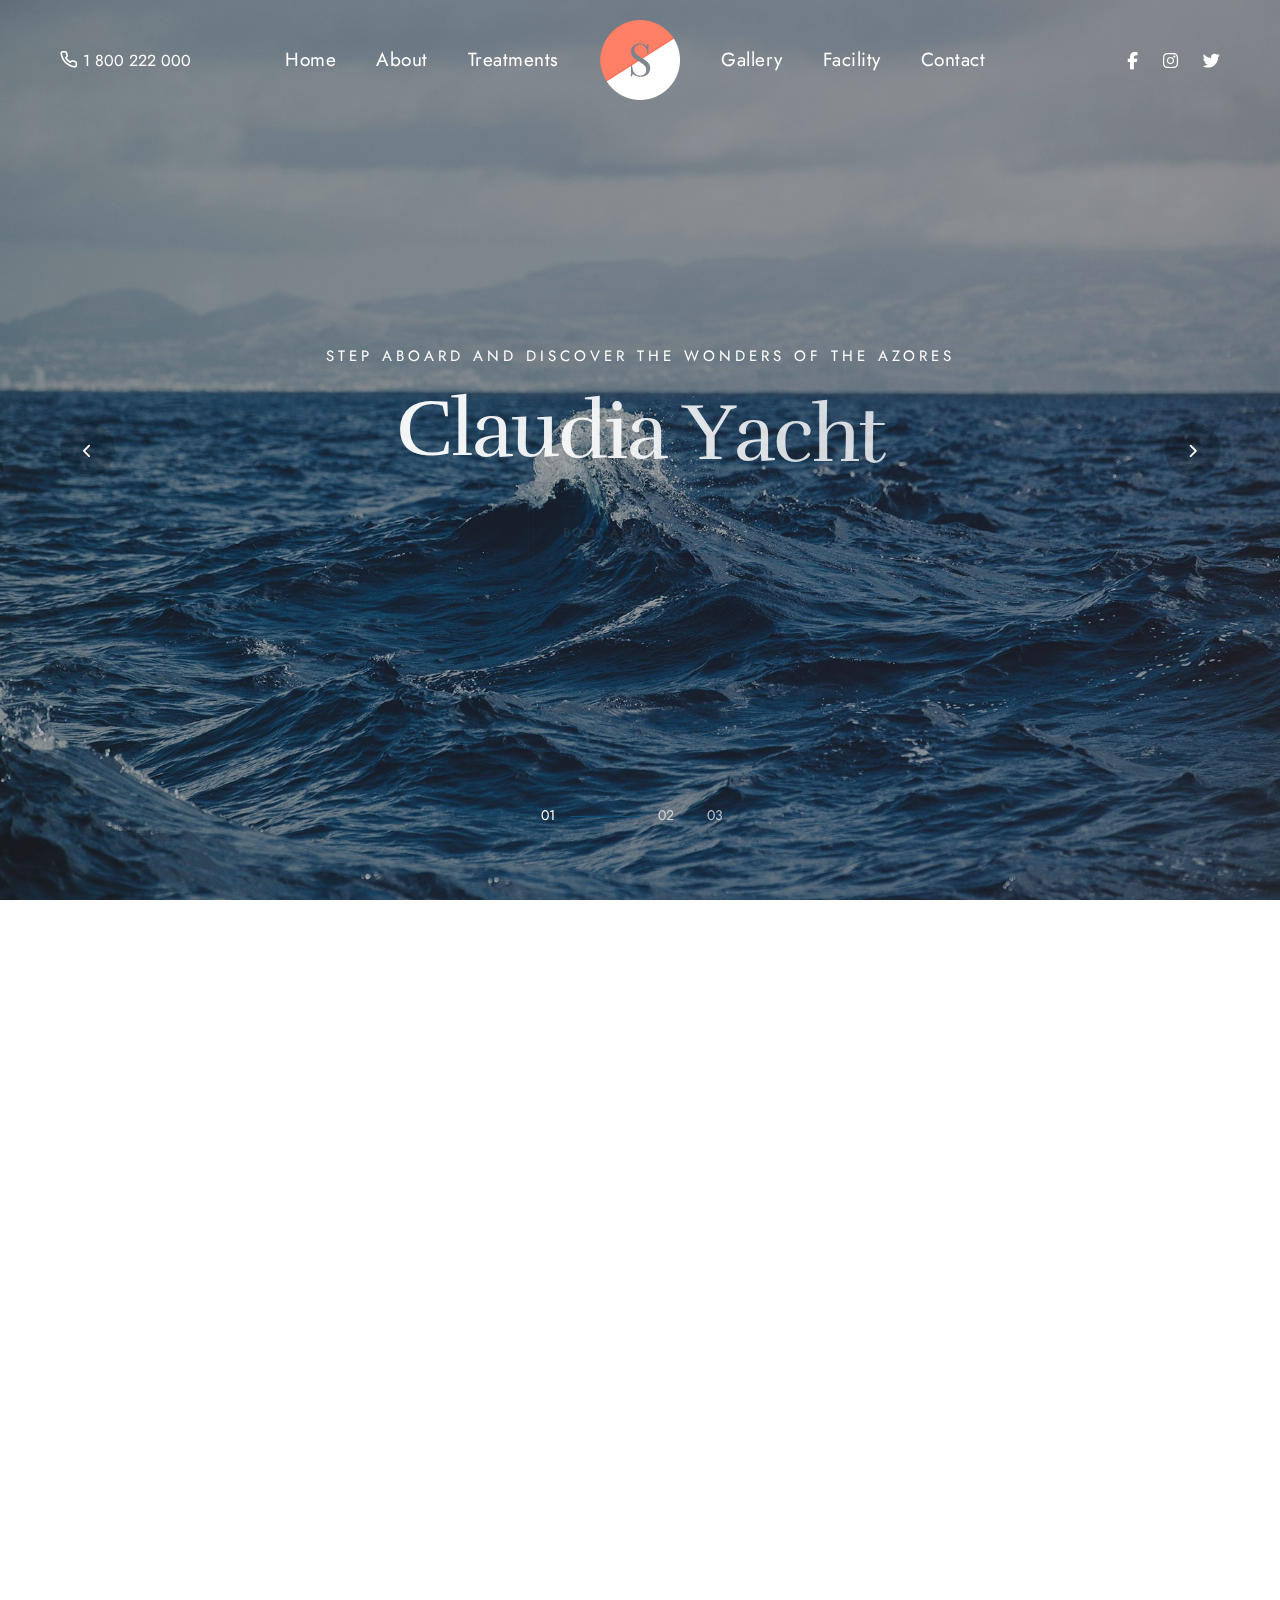
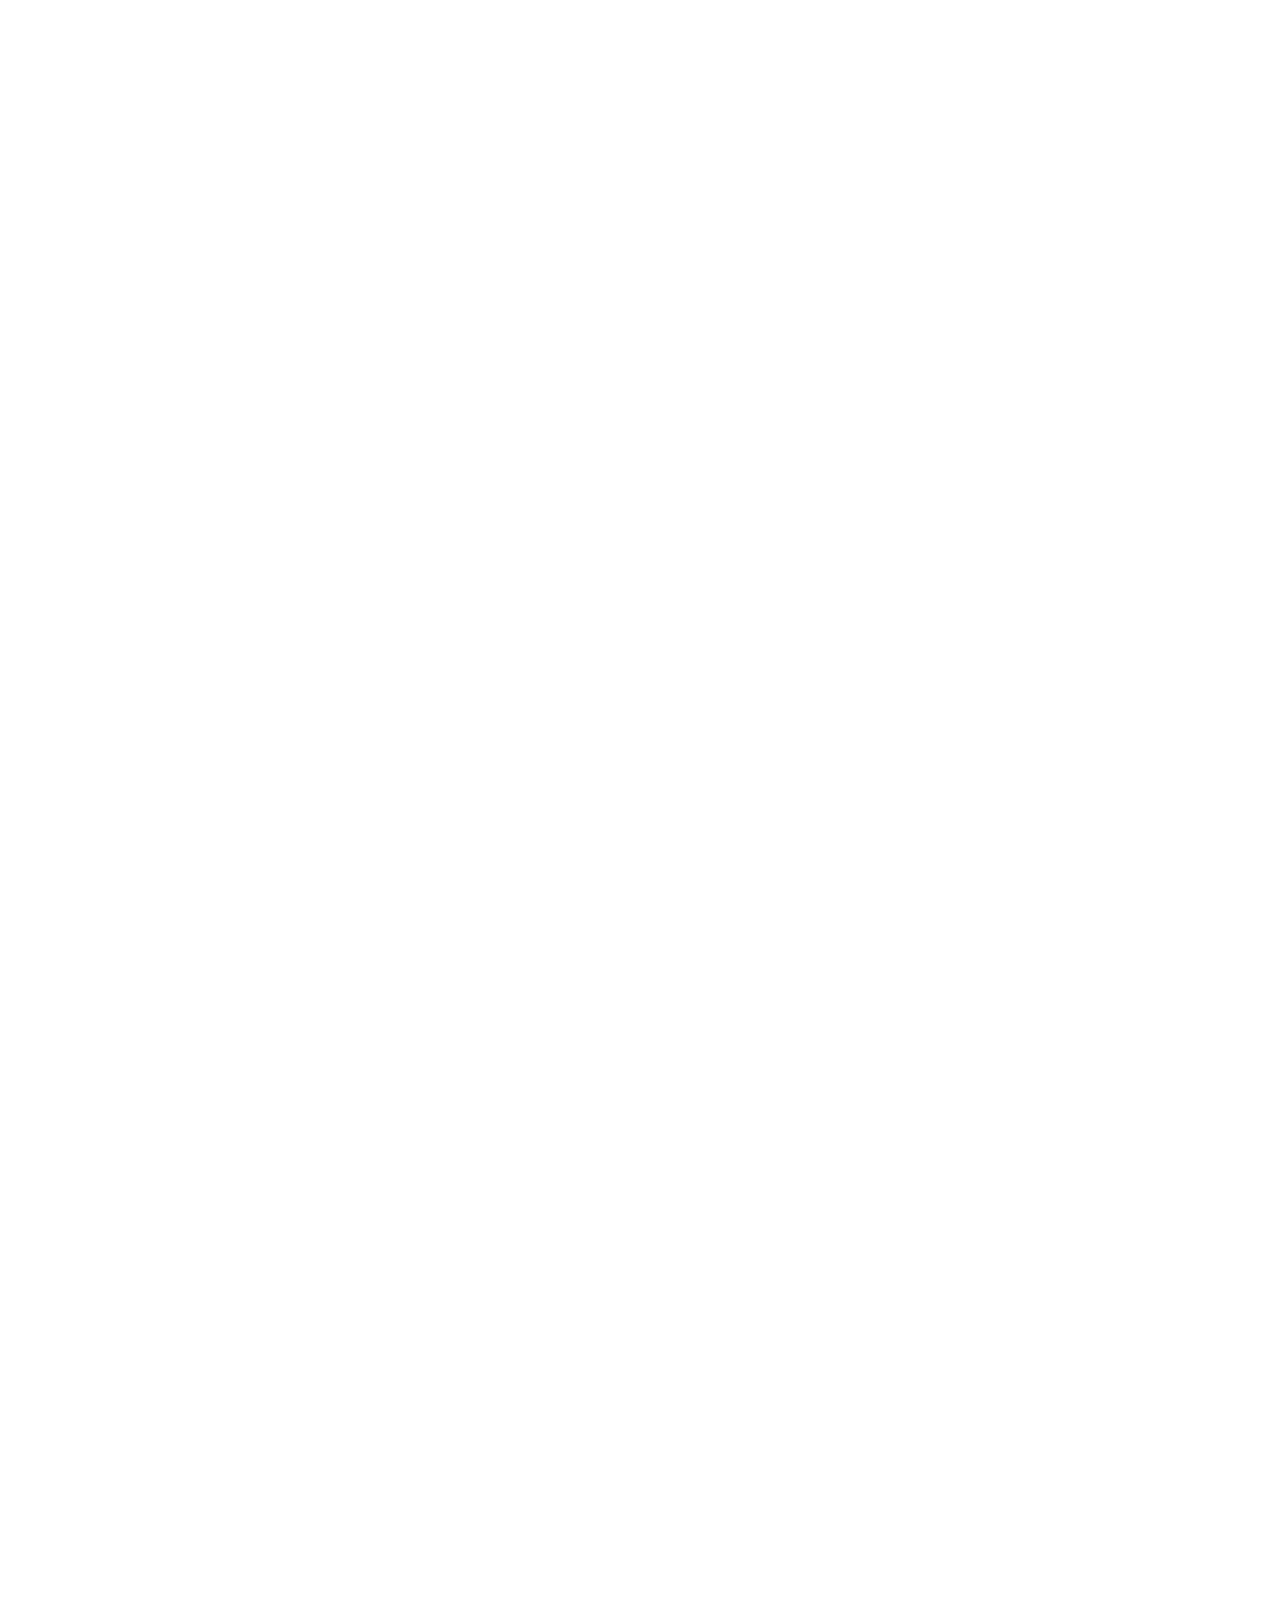
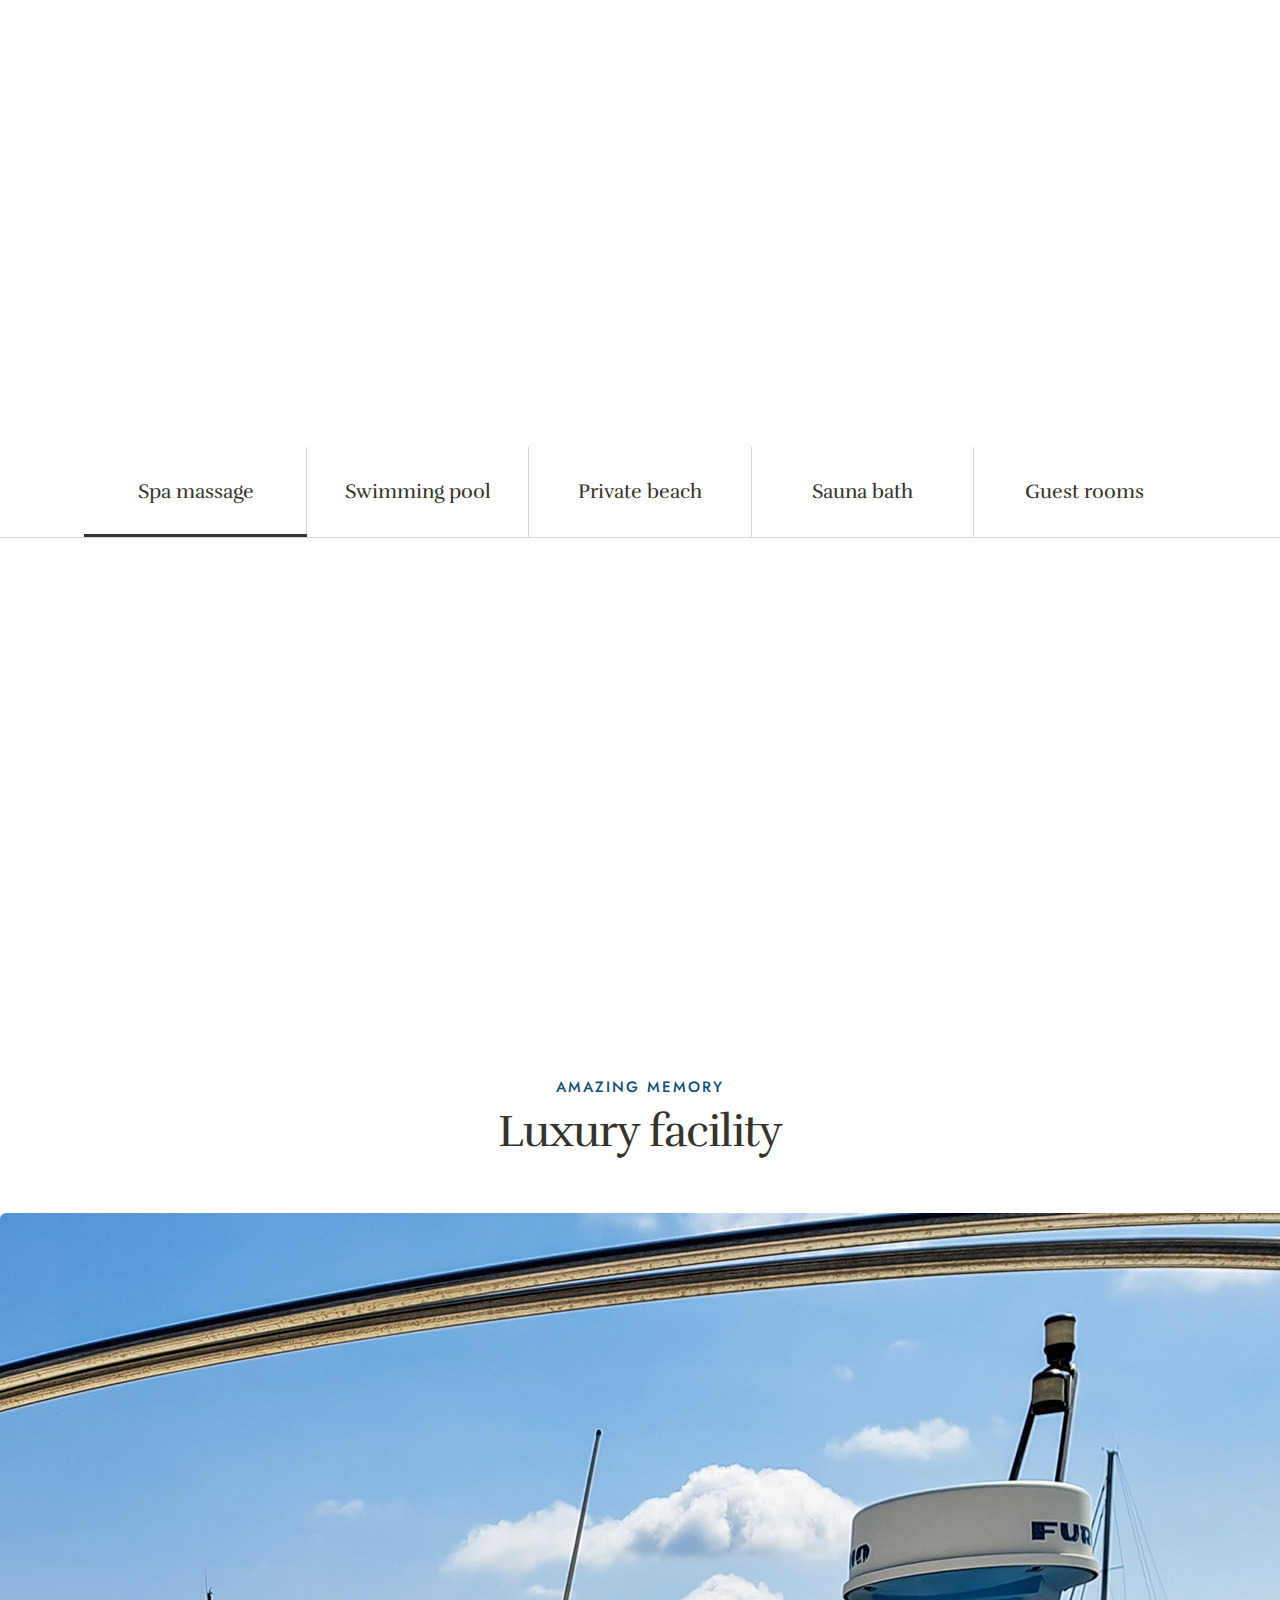
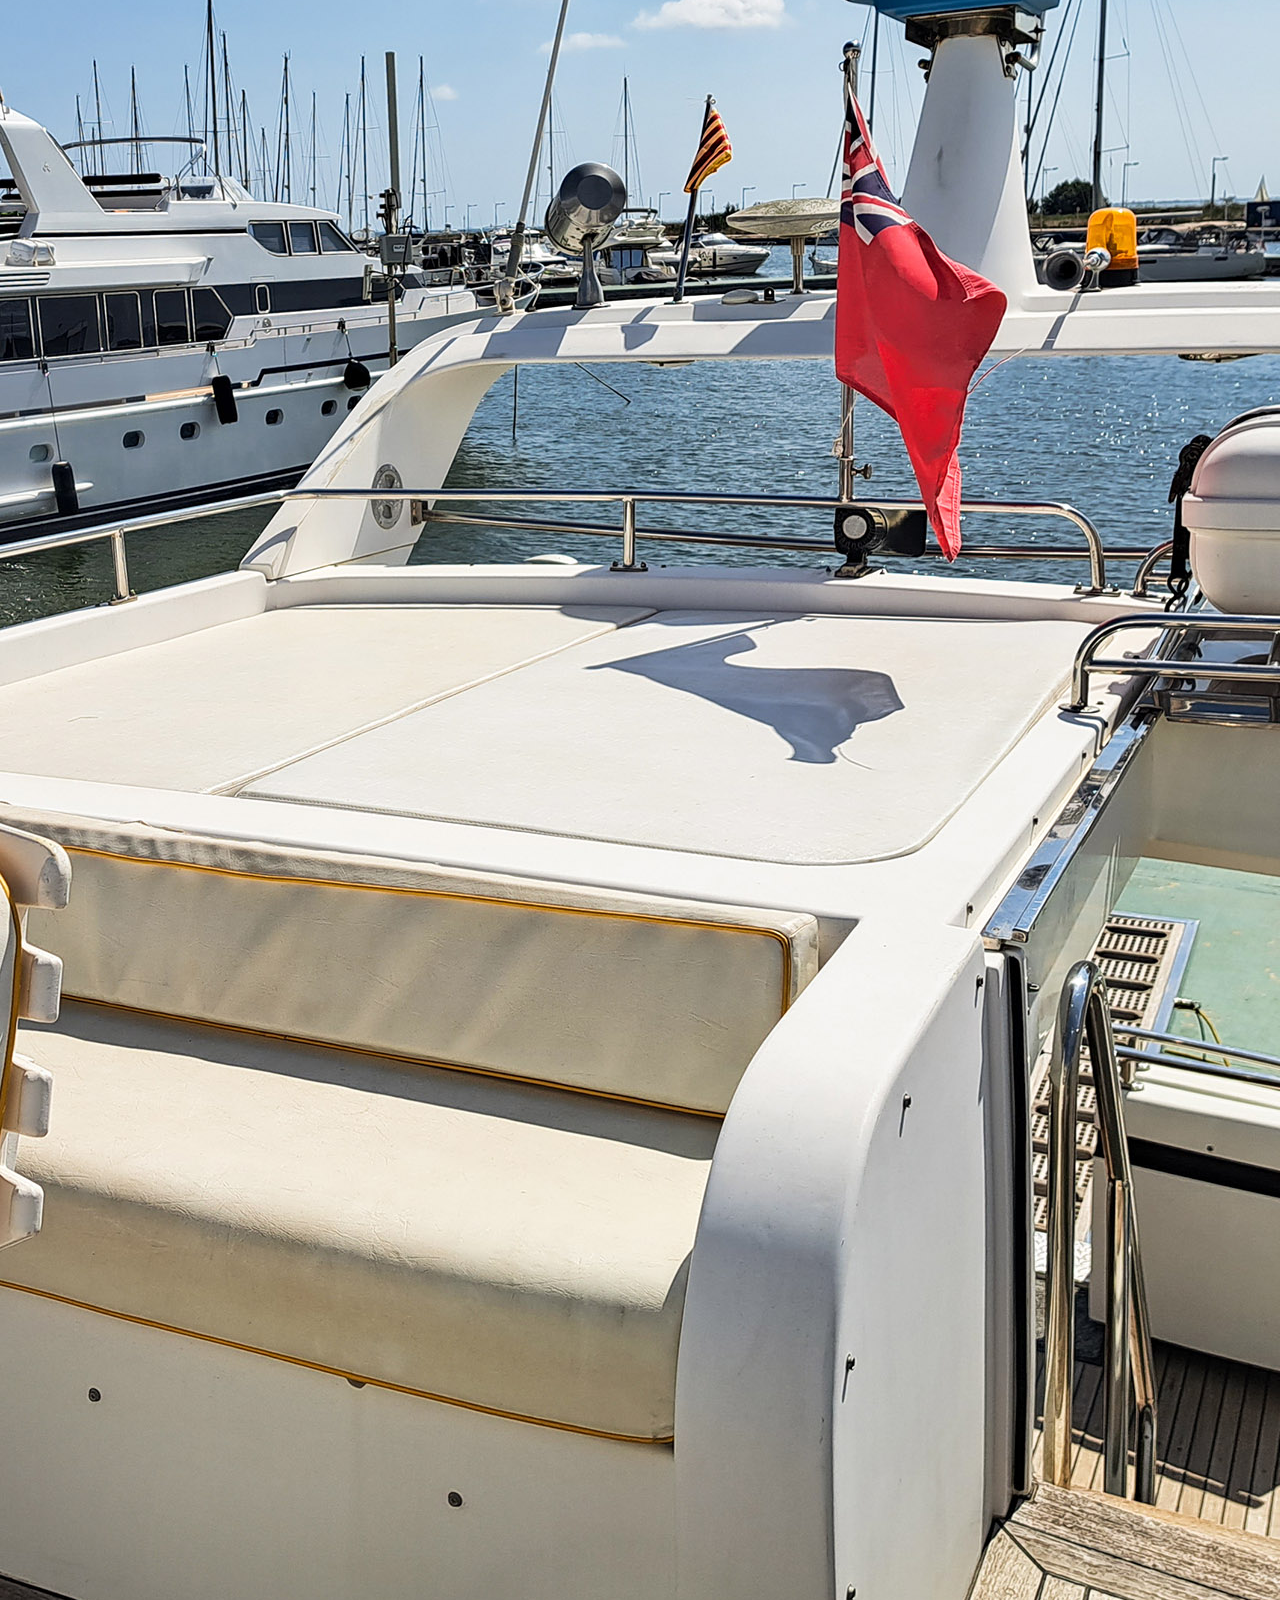
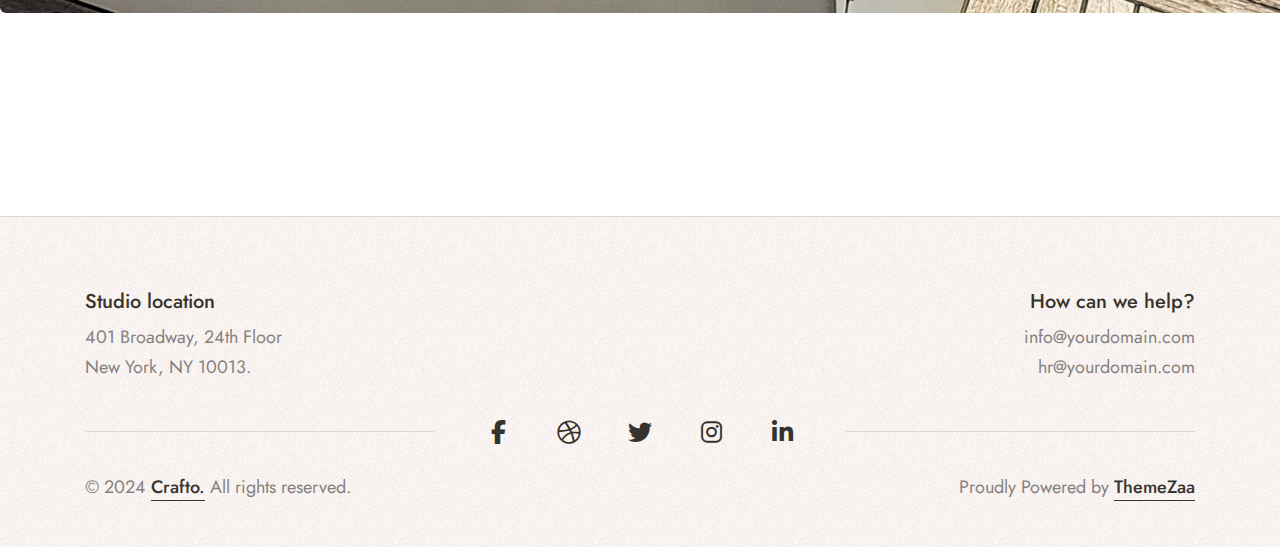
==== index.html @ 138446ae "inital commit" ====
﻿<!doctype html>
<html class="no-js" lang="en">

<head>
    <title>Claudia Yacht</title>
    <meta charset="utf-8">
    <meta http-equiv="X-UA-Compatible" content="IE=edge" />
    <meta name="author" content="ThemeZaa">
    <meta name="viewport" content="width=device-width,initial-scale=1.0" />
    <meta name="description"
        content="Elevate your online presence with Crafto - a modern, versatile, multipurpose Bootstrap 5 responsive HTML5, SCSS template using highly creative 52+ ready demos.">
    <!-- favicon icon -->
    <link rel="shortcut icon" href="assets/images/favicon.png">
    <link rel="apple-touch-icon" href="assets/images/apple-touch-icon-57x57.png">
    <link rel="apple-touch-icon" sizes="72x72" href="assets/images/apple-touch-icon-72x72.png">
    <link rel="apple-touch-icon" sizes="114x114" href="assets/images/apple-touch-icon-114x114.png">
    <!-- google fonts preconnect -->
    <link rel="preconnect" href="https://fonts.googleapis.com" crossorigin>
    <link rel="preconnect" href="https://fonts.gstatic.com" crossorigin>
    <!-- style sheets and font icons  -->
    <link rel="stylesheet" href="css/vendors.min.css" />
    <link rel="stylesheet" href="css/icon.min.css" />
    <link rel="stylesheet" href="css/style.css" />
    <link rel="stylesheet" href="css/responsive.css" />
    <link rel="stylesheet" href="css/spa-salon.css" />
</head>

<body class="overflow-x-hidden" data-mobile-nav-style="classic">
    <!-- start header -->
    <header>
        <!-- start navigation -->
        <nav class="navbar navbar-expand-lg header-transparent bg-transparent center-logo disable-fixed">
            <div class="container-fluid">
                <div class="col-auto col-lg-2 menu-logo">
                    <div class="d-none d-lg-block">
                        <a href="tel:1800222000" class="widget-text text-white-hover fs-16 lg-fs-15"><i
                                class="feather icon-feather-phone icon-small me-5px lg-me-2px"></i>1 800 222 000</a>
                    </div>
                    <a class="navbar-brand" href="demo-spa-salon.html">
                        <img src="assets/images/demo-spa-salon-logo-white.png"
                            data-at2x="assets/images/demo-spa-salon-logo-white@2x.png" alt="" class="default-logo">
                        <img src="assets/images/demo-spa-salon-logo-white.png"
                            data-at2x="assets/images/demo-spa-salon-logo-white@2x.png" alt="" class="alt-logo">
                        <img src="assets/images/demo-spa-salon-logo-black.png"
                            data-at2x="assets/images/demo-spa-salon-logo-black@2x.png" alt="" class="mobile-logo">
                    </a>
                </div>
                <div class="col-auto col-lg-8 menu-order">
                    <button class="navbar-toggler float-end" type="button" data-bs-toggle="collapse"
                        data-bs-target="#navbarNav" aria-controls="navbarNav" aria-label="Toggle navigation">
                        <span class="navbar-toggler-line"></span>
                        <span class="navbar-toggler-line"></span>
                        <span class="navbar-toggler-line"></span>
                        <span class="navbar-toggler-line"></span>
                    </button>
                    <div class="collapse navbar-collapse justify-content-between" id="navbarNav">
                        <ul class="navbar-nav navbar-left justify-content-end">
                            <li class="nav-item"><a href="demo-spa-salon.html" class="nav-link">Home</a></li>
                            <li class="nav-item"><a href="demo-spa-salon-about.html" class="nav-link">About</a></li>
                            <li class="nav-item"><a href="demo-spa-salon-treatments.html"
                                    class="nav-link">Treatments</a></li>
                        </ul>
                        <ul class="navbar-nav navbar-right justify-content-start">
                            <li class="nav-item"><a href="gallery.html" class="nav-link">Gallery</a>
                            </li>
                            <li class="nav-item"><a href="demo-spa-salon-facility.html" class="nav-link">Facility</a>
                            </li>
                            <li class="nav-item"><a href="demo-spa-salon-contact.html" class="nav-link">Contact</a></li>
                        </ul>
                    </div>
                </div>
                <div class="col-auto col-lg-2 text-end">
                    <div class="header-icon">
                        <div class="header-social-icon icon">
                            <a href="http://www.facebook.com" target="_blank"><i
                                    class="fa-brands fa-facebook-f"></i></a>
                            <a href="http://www.instagram.com" target="_blank"><i
                                    class="fa-brands fa-instagram"></i></a>
                            <a href="http://www.twitter.com" target="_blank"><i class="fa-brands fa-twitter"></i></a>
                        </div>
                    </div>
                </div>
            </div>
        </nav>
    </header>
    <!-- end header -->
    <!-- start banner slider -->
    <section class="p-0 bg-dark-gray">
        <div class="swiper full-screen ipad-top-space-margin md-h-600px sm-h-500px swiper-number-pagination-style-01 magic-cursor drag-cursor base-color"
            data-slider-options='{ "slidesPerView": 1, "loop": true, "pagination": { "el": ".swiper-number", "clickable": true }, "navigation": { "nextEl": ".slider-one-slide-next-1", "prevEl": ".slider-one-slide-prev-1" }, "autoplay": { "delay": 5000, "disableOnInteraction": false },  "keyboard": { "enabled": true, "onlyInViewport": true }, "effect": "fade" }'
            data-number-pagination="1"
            data-anime-text='{ "translateY": [50,0], "opacity": [0,1], "easing": "easeOutQuad", "duration": 500, "delay": { "staggervalue": 20 } }'>
            <div class="swiper-wrapper">
                <div class="swiper-slide">
                    <div class="position-absolute left-0px top-0px w-100 h-100 cover-background"
                        style="background-image:url(assets/images/bg-sea.jpg);"
                        data-anime='{ "translateY": [0, 0], "opacity": [1,1], "scale": [1,1.1], "duration": 7000, "delay": 0, "staggervalue": 300, "easing": "easeOutQuad" }'>
                    </div>
                    <div class="opacity-light bg-gradient-nero-grey-brown"></div>
                    <div class="container h-100">
                        <div class="row align-items-center h-100 justify-content-center">
                            <div class="col-xl-8 col-lg-9 position-relative text-white text-center">
                                <span class="fs-15 d-block mb-15px ls-4px text-uppercase"
                                    data-anime='{ "opacity": [0, 1], "easing": "easeOutCubic", "duration": 500, "delay": 200 }'>Step
                                    aboard and discover the wonders of the Azores</span>
                                <div class="alt-font fs-80 sm-fs-60 xs-fs-50 mb-40px w-80 lg-w-100 md-w-90 sm-w-100 mx-auto sm-mb-35px anime-text ls-minus-2px"
                                    data-fancy-text='{ "opacity": [0, 1], "translateY": [50, 0], "string": ["Claudia Yacht"], "duration": 500, "delay": 200, "speed": 10, "easing": "easeOutQuad" }'>
                                </div>
                                <a href="demo-spa-salon-contact.html"
                                    class="btn btn-medium fw-500 btn-double-border btn-border-color-transparent-white"
                                    data-anime='{ "opacity": [0, 1], "easing": "easeOutCubic", "delay": 800, "duration": 800 }'>
                                    <span>
                                        <span class="btn-double-text" data-text="Book appointment">Book
                                            appointment</span>
                                    </span>
                                </a>
                            </div>
                        </div>
                    </div>
                </div>
                <div class="swiper-slide">
                    <div class="position-absolute left-0px top-0px w-100 h-100 cover-background"
                        style="background-image:url('https://placehold.co/1920x1080');"
                        data-anime='{ "translateY": [0, 0], "opacity": [1,1], "scale": [1,1.1], "duration": 7000, "delay": 0, "staggervalue": 300, "easing": "easeOutQuad" }'>
                    </div>
                    <div class="opacity-light bg-gradient-nero-grey-brown"></div>
                    <div class="container h-100">
                        <div class="row align-items-center h-100 justify-content-center">
                            <div class="col-xl-8 col-lg-9 position-relative text-white text-center">
                                <span class="fs-15 d-block mb-15px ls-4px text-uppercase"
                                    data-anime='{ "opacity": [0, 1], "easing": "easeOutCubic", "duration": 500, "delay": 200 }'>Ayurvedic
                                    treatments</span>
                                <div class="alt-font fs-80 sm-fs-60 xs-fs-50 mb-40px w-80 lg-w-100 md-w-90 sm-w-100 mx-auto sm-mb-35px anime-text ls-minus-2px"
                                    data-fancy-text='{ "opacity": [0, 1], "translateY": [50, 0], "string": ["Help for your mind relaxing"], "duration": 500, "delay": 200, "speed": 10, "easing": "easeOutQuad" }'>
                                </div>
                                <a href="demo-spa-salon-contact.html"
                                    class="btn btn-medium fw-500 btn-double-border btn-border-color-transparent-white"
                                    data-anime='{ "opacity": [0, 1], "easing": "easeOutCubic", "delay": 800, "duration": 800 }'>
                                    <span>
                                        <span class="btn-double-text" data-text="Book appointment">Book
                                            appointment</span>
                                    </span>
                                </a>
                            </div>
                        </div>
                    </div>
                </div>
                <div class="swiper-slide">
                    <div class="position-absolute left-0px top-0px w-100 h-100 cover-background"
                        style="background-image:url('https://placehold.co/1920x1080');"
                        data-anime='{ "translateY": [0, 0], "opacity": [1,1], "scale": [1,1.1], "duration": 7000, "delay": 0, "staggervalue": 300, "easing": "easeOutQuad" }'>
                    </div>
                    <div class="opacity-light bg-gradient-nero-grey-brown"></div>
                    <div class="container h-100">
                        <div class="row align-items-center h-100 justify-content-center">
                            <div class="col-xl-8 col-lg-9 position-relative text-white text-center">
                                <span class="fs-15 d-block mb-15px ls-4px text-uppercase"
                                    data-anime='{ "opacity": [0, 1], "easing": "easeOutCubic", "duration": 500, "delay": 200 }'>Therapy
                                    packages</span>
                                <div class="alt-font fs-80 sm-fs-60 xs-fs-50 mb-40px w-80 lg-w-100 md-w-90 sm-w-100 mx-auto sm-mb-35px anime-text ls-minus-2px"
                                    data-fancy-text='{ "opacity": [0, 1], "translateY": [50, 0], "string": ["Therapy for rest and relaxation"], "duration": 500, "delay": 200, "speed": 10, "easing": "easeOutQuad" }'>
                                </div>
                                <a href="demo-spa-salon-contact.html"
                                    class="btn btn-medium fw-500 btn-double-border btn-border-color-transparent-white"
                                    data-anime='{ "opacity": [0, 1], "easing": "easeOutCubic", "delay": 800, "duration": 800 }'>
                                    <span>
                                        <span class="btn-double-text" data-text="Book appointment">Book
                                            appointment</span>
                                    </span>
                                </a>
                            </div>
                        </div>
                    </div>
                </div>
            </div>
            <!-- start slider pagination -->
            <div
                class="swiper-pagination container right-0px text-center swiper-pagination-clickable swiper-number fs-14 xs-w-100">
            </div>
            <!-- end slider pagination -->
            <!-- start slider navigation -->
            <div
                class="slider-one-slide-prev-1 icon-very-small text-white swiper-button-prev slider-navigation-style-06 bg-black-transparent-light h-55px w-55px d-none d-sm-flex border-radius-100">
                <i class="fa-solid fa-chevron-left"></i>
            </div>
            <div
                class="slider-one-slide-next-1 icon-very-small text-white swiper-button-next slider-navigation-style-06 bg-black-transparent-light h-55px w-55px d-none d-sm-flex border-radius-100">
                <i class="fa-solid fa-chevron-right"></i>
            </div>
            <!-- end slider navigation -->
        </div>
    </section>
    <!-- end banner slider -->

    <!-- Gallery -->

    <!-- start section -->
    <section class="ps-2 pe-2">
        <div class="container-fluid">
            <div class="row">
                <div class="col sm-p-0">
                    <div class="justified-gallery image-gallery-style-06"
                        data-justified-options='{ "rowHeight": 500, "maxRowHeight": false, "captions": false, "margins": 15, "waitThumbnailsLoad": true }'
                        data-anime='{ "el": "childs", "translateY": [0, 0],"opacity": [0,1], "duration": 500, "delay": 200, "staggervalue": 300, "easing": "easeOutQuad" }'>

                        <!-- start gallery item -->
                        <div class="gallery-box transition-inner-all">
                            <a href="assets/images/CLAUDIA-600x800-3.jpg" data-group="lightbox-group-gallery-item-6"
                                title="Claudia's Master Bedroom">
                                <div class="position-relative bg-dark-gray">
                                    <img src="assets/images/CLAUDIA-600x800-3.jpg" alt="" />
                                    <div
                                        class="d-flex align-items-center flex-column justify-content-end h-100 w-100 gallery-hover p-45px">
                                        <i
                                            class="icon feather icon-feather-search icon-very-medium text-white absolute-middle-center"></i>
                                        <span class="gallery-title text-white fs-18">Master Bedroom</span>
                                    </div>
                                </div>
                            </a>
                        </div>
                        <!-- end gallery item -->

                        <!-- start gallery item -->
                        <div class="gallery-box transition-inner-all">
                            <a href="assets/images/CLAUDIA-27.jpg" data-group="lightbox-group-gallery-item-6"
                                title="Claudia's Deck">
                                <div class="position-relative bg-dark-gray">
                                    <img src="assets/images/CLAUDIA-27.jpg" alt="" />
                                    <div
                                        class="d-flex align-items-center flex-column justify-content-end h-100 w-100 gallery-hover p-45px">
                                        <i
                                            class="icon feather icon-feather-search icon-very-medium text-white absolute-middle-center"></i>
                                        <span class="gallery-title text-white fs-18">Deck</span>
                                    </div>
                                </div>
                            </a>
                        </div>
                        <!-- end gallery item -->
                        <!-- start gallery item -->
                        <div class="gallery-box transition-inner-all">
                            <a href="assets/images/CLAUDIA-600x800-2.jpg" data-group="lightbox-group-gallery-item-6"
                                title="Claudia's Upperlevel">
                                <div class="position-relative bg-dark-gray">
                                    <img src="assets/images/CLAUDIA-600x800-2.jpg" alt="" />
                                    <div
                                        class="d-flex align-items-center flex-column justify-content-end h-100 w-100 gallery-hover p-45px">
                                        <i
                                            class="icon feather icon-feather-search icon-very-medium text-white absolute-middle-center"></i>
                                        <span class="gallery-title text-white fs-18">Upperlevel</span>
                                    </div>
                                </div>
                            </a>
                        </div>
                        <!-- end gallery item -->
                        <!-- start gallery item -->
                        <div class="gallery-box transition-inner-all">
                            <a href="assets/images/CLAUDIA-1000x800-2.jpg" data-group="lightbox-group-gallery-item-6"
                                title="Claudia's Lounge">
                                <div class="position-relative bg-dark-gray">
                                    <img src="assets/images/CLAUDIA-1000x800-2.jpg" alt="" />
                                    <div
                                        class="d-flex align-items-center flex-column justify-content-end h-100 w-100 gallery-hover p-45px">
                                        <i
                                            class="icon feather icon-feather-search icon-very-medium text-white absolute-middle-center"></i>
                                        <span class="gallery-title text-white fs-18">Lounge</span>
                                    </div>
                                </div>
                            </a>
                        </div>
                        <!-- end gallery item -->

                        <!-- start gallery item -->
                        <div class="gallery-box transition-inner-all">
                            <a href="assets/images/CLAUDIA-1000x800-1.jpg" data-group="lightbox-group-gallery-item-6"
                                title="Claudia's Cabin">
                                <div class="position-relative bg-dark-gray">
                                    <img src="assets/images/CLAUDIA-1000x800-1.jpg" alt="" />
                                    <div
                                        class="d-flex align-items-center flex-column justify-content-end h-100 w-100 gallery-hover p-45px">
                                        <i
                                            class="icon feather icon-feather-search icon-very-medium text-white absolute-middle-center"></i>
                                        <span class="gallery-title text-white fs-18">Cabin</span>
                                    </div>
                                </div>
                            </a>
                        </div>
                        <!-- end gallery item -->



                        <!-- start gallery item -->
                        <div class="gallery-box transition-inner-all">
                            <a href="assets/images/CLAUDIA-535x800.jpg" data-group="lightbox-group-gallery-item-6"
                                title="Claudia's Double Room">
                                <div class="position-relative bg-dark-gray">
                                    <img src="assets/images/CLAUDIA-535x800.jpg" alt="" />
                                    <div
                                        class="d-flex align-items-center flex-column justify-content-end h-100 w-100 gallery-hover p-45px">
                                        <i
                                            class="icon feather icon-feather-search icon-very-medium text-white absolute-middle-center"></i>
                                        <span class="gallery-title text-white fs-18">Double Room</span>
                                    </div>
                                </div>
                            </a>
                        </div>
                        <!-- end gallery item -->

                        <!-- start gallery item -->
                        <div class="gallery-box transition-inner-all">
                            <a href="assets/images/CLAUDIA-600x800.jpg" data-group="lightbox-group-gallery-item-6"
                                title="Claudia's Twin Room">
                                <div class="position-relative bg-dark-gray">
                                    <img src="assets/images/CLAUDIA-600x800.jpg" alt="" />
                                    <div
                                        class="d-flex align-items-center flex-column justify-content-end h-100 w-100 gallery-hover p-45px">
                                        <i
                                            class="icon feather icon-feather-search icon-very-medium text-white absolute-middle-center"></i>
                                        <span class="gallery-title text-white fs-18">Twin Room</span>
                                    </div>
                                </div>
                            </a>
                        </div>
                        <!-- end gallery item -->

                        <!-- start gallery item -->
                        <div class="gallery-box transition-inner-all">
                            <a href="assets/images/CLAUDIA-1000x800-4.jpg" data-group="lightbox-group-gallery-item-6"
                                title="Claudia's Deck">
                                <div class="position-relative bg-dark-gray">
                                    <img src="assets/images/CLAUDIA-1000x800-4.jpg" alt="" />
                                    <div
                                        class="d-flex align-items-center flex-column justify-content-end h-100 w-100 gallery-hover p-45px">
                                        <i
                                            class="icon feather icon-feather-search icon-very-medium text-white absolute-middle-center"></i>
                                        <span class="gallery-title text-white fs-18">Deck</span>
                                    </div>
                                </div>
                            </a>
                        </div>
                        <!-- end gallery item -->


                    </div>
                </div>
            </div>
        </div>
    </section>
    <!-- end section -->

    <!-- End of Gallery -->

    <!-- start section -->
    <section class="background-repeat position-relative overflow-hidden pt-0 z-index-0"
        style="background-image:url('images/demo-spa-salon-home-bg-01.jpg');">
        <div class="position-absolute right-minus-100px bottom-0px d-none d-lg-inline-block z-index-minus-1"
            data-bottom-top="transform: translateY(-50px)" data-top-bottom="transform: translateY(50px)">
            <img src="https://placehold.co/280x280" alt="">
        </div>
        <div class="border-bottom border-color-light-gray mb-6">
            <div class="container tab-style-08">
                <ul
                    class="nav nav-tabs border-0 justify-content-center alt-font fs-20 md-fs-16 sm-fs-20 text-center active-tab-border-bottom">
                    <li class="nav-item"><a data-bs-toggle="tab" href="#tab_eight1" class="nav-link active">Spa
                            massage<span class="tab-border bg-dark-gray"></span></a></li>
                    <li class="nav-item"><a class="nav-link" data-bs-toggle="tab" href="#tab_eight2">Swimming pool<span
                                class="tab-border bg-dark-gray"></span></a></li>
                    <li class="nav-item"><a class="nav-link" data-bs-toggle="tab" href="#tab_eight3">Private beach<span
                                class="tab-border bg-dark-gray"></span></a></li>
                    <li class="nav-item"><a class="nav-link" data-bs-toggle="tab" href="#tab_eight4">Sauna bath<span
                                class="tab-border bg-dark-gray"></span></a></li>
                    <li class="nav-item"><a class="nav-link" data-bs-toggle="tab" href="#tab_eight5">Guest rooms<span
                                class="tab-border bg-dark-gray"></span></a></li>
                </ul>
            </div>
        </div>
        <div class="container">
            <div class="row">
                <div class="col-12 tab-style-08">
                    <div class="tab-content">
                        <!-- start tab content -->
                        <div class="tab-pane fade in active show" id="tab_eight1">
                            <div class="row align-items-center justify-content-center g-0">
                                <div class="col-lg-6 col-md-11 position-relative md-mb-30px"
                                    data-anime='{ "el": "childs", "translateY": [30, 0], "opacity": [0,1], "duration": 600, "delay": 0, "staggervalue": 200, "easing": "easeOutQuad" }'>
                                    <figure class="mb-0">
                                        <img src="https://placehold.co/580x475" alt="" class="w-95 border-radius-6px">
                                        <figcaption
                                            class="position-absolute bottom-90px right-minus-50px xs-bottom-10px xs-right-minus-20px xs-w-140px">
                                            <img src="images/demo-spa-salon-facility-bg.png" class="animation-float"
                                                alt="">
                                        </figcaption>
                                    </figure>
                                </div>
                                <div class="col-lg-5 col-md-11 offset-lg-1"
                                    data-anime='{ "el": "childs", "translateY": [30, 0], "opacity": [0,1], "duration": 600, "delay": 0, "staggervalue": 200, "easing": "easeOutQuad" }'>
                                    <span
                                        class="fs-15 mb-15px text-base-color fw-500 d-block text-uppercase ls-2px">Claudia
                                        Exclusive
                                        Yacht Azores</span>
                                    <h3 class="alt-font ls-minus-1px text-dark-gray">More Than a Yacht:
                                        A Story to Remember</h3>
                                    <p class="mb-35px w-95 sm-w-100">A design-led approach guides the team, implementing
                                        practices, products and services that are thoughtful and environmentally sound.
                                        family of professionals that creates intelligent designs that help the face of
                                        hospitality.</p>
                                    <a href="demo-spa-salon-about.html"
                                        class="btn btn-small btn-double-border btn-border-base-color">
                                        <span>
                                            <span class="btn-double-text" data-text="Explore more">Explore more</span>
                                            <span><i class="fa-solid fa-arrow-right"></i></span>
                                        </span>
                                    </a>
                                </div>
                            </div>
                        </div>
                        <!-- end tab content -->
                        <!-- start tab content -->
                        <div class="tab-pane fade in" id="tab_eight2">
                            <div class="row align-items-center justify-content-center g-0">
                                <div class="col-lg-6 col-md-11 position-relative md-mb-30px">
                                    <figure class="mb-0">
                                        <img src="https://placehold.co/580x475" alt="" class="w-95 border-radius-6px">
                                        <figcaption
                                            class="position-absolute bottom-90px right-minus-50px xs-bottom-10px xs-right-minus-20px xs-w-140px">
                                            <img src="images/demo-spa-salon-facility-bg.png" class="animation-float"
                                                alt="">
                                        </figcaption>
                                    </figure>
                                </div>
                                <div class="col-lg-5 col-md-11 offset-lg-1">
                                    <span
                                        class="fs-15 mb-15px text-base-color fw-500 d-block text-uppercase ls-2px">Swimming
                                        pool</span>
                                    <h3 class="alt-font ls-minus-1px text-dark-gray mb-25px">The best place with a good
                                        swimming pool.</h3>
                                    <p class="mb-40px w-95 sm-w-100 md-mb-30px">A design-led approach guides the team,
                                        implementing practices, products and services that are thoughtful and
                                        environmentally sound. family of professionals that creates intelligent designs
                                        that
                                        help the face of hospitality.</p>
                                    <a href="demo-spa-salon-about.html"
                                        class="btn btn-small btn-double-border btn-border-base-color">
                                        <span>
                                            <span class="btn-double-text" data-text="Explore more">Explore more</span>
                                            <span><i class="fa-solid fa-arrow-right"></i></span>
                                        </span>
                                    </a>
                                </div>
                            </div>
                        </div>
                        <!-- end tab content -->
                        <!-- start tab content -->
                        <div class="tab-pane fade in" id="tab_eight3">
                            <div class="row align-items-center justify-content-center g-0">
                                <div class="col-lg-6 col-md-11 position-relative md-mb-30px">
                                    <figure class="mb-0">
                                        <img src="https://placehold.co/580x475" alt="" class="w-95 border-radius-6px">
                                        <figcaption
                                            class="position-absolute bottom-90px right-minus-50px xs-bottom-10px xs-right-minus-20px xs-w-140px">
                                            <img src="images/demo-spa-salon-facility-bg.png" class="animation-float"
                                                alt="">
                                        </figcaption>
                                    </figure>
                                </div>
                                <div class="col-lg-5 col-md-11 offset-lg-1">
                                    <span
                                        class="fs-15 mb-15px text-base-color fw-500 d-block text-uppercase ls-2px">Private
                                        beach</span>
                                    <h3 class="alt-font ls-minus-1px text-dark-gray mb-25px">The best luxury beach for
                                        spa
                                        massage.</h3>
                                    <p class="mb-40px w-95 sm-w-100 md-mb-30px">A design-led approach guides the team,
                                        implementing practices, products and services that are thoughtful and
                                        environmentally sound. family of professionals that creates intelligent designs
                                        that
                                        help the face of hospitality.</p>
                                    <a href="demo-spa-salon-about.html"
                                        class="btn btn-small btn-double-border btn-border-base-color">
                                        <span>
                                            <span class="btn-double-text" data-text="Explore more">Explore more</span>
                                            <span><i class="fa-solid fa-arrow-right"></i></span>
                                        </span>
                                    </a>
                                </div>
                            </div>
                        </div>
                        <!-- end tab content -->
                        <!-- start tab content -->
                        <div class="tab-pane fade in" id="tab_eight4">
                            <div class="row align-items-center justify-content-center g-0">
                                <div class="col-lg-6 col-md-11 position-relative md-mb-30px">
                                    <figure class="mb-0">
                                        <img src="https://placehold.co/580x475" alt="" class="w-95 border-radius-6px">
                                        <figcaption
                                            class="position-absolute bottom-90px right-minus-50px xs-bottom-10px xs-right-minus-20px xs-w-140px">
                                            <img src="images/demo-spa-salon-facility-bg.png" class="animation-float"
                                                alt="">
                                        </figcaption>
                                    </figure>
                                </div>
                                <div class="col-lg-5 col-md-11 offset-lg-1">
                                    <span
                                        class="fs-15 mb-15px text-base-color fw-500 d-block text-uppercase ls-2px">Sauna
                                        bath</span>
                                    <h3 class="alt-font ls-minus-1px text-dark-gray mb-25px">Saunas improve your health
                                        and
                                        wellness.</h3>
                                    <p class="mb-40px w-95 sm-w-100 md-mb-30px">A design-led approach guides the team,
                                        implementing practices, products and services that are thoughtful and
                                        environmentally sound. family of professionals that creates intelligent designs
                                        that
                                        help the face of hospitality.</p>
                                    <a href="demo-spa-salon-about.html"
                                        class="btn btn-small btn-double-border btn-border-base-color">
                                        <span>
                                            <span class="btn-double-text" data-text="Explore more">Explore more</span>
                                            <span><i class="fa-solid fa-arrow-right"></i></span>
                                        </span>
                                    </a>
                                </div>
                            </div>
                        </div>
                        <!-- end tab content -->
                        <!-- start tab content -->
                        <div class="tab-pane fade in" id="tab_eight5">
                            <div class="row align-items-center justify-content-center g-0">
                                <div class="col-lg-6 col-md-11 position-relative md-mb-30px">
                                    <figure class="mb-0">
                                        <img src="https://placehold.co/580x475" alt="" class="w-95 border-radius-6px">
                                        <figcaption
                                            class="position-absolute bottom-90px right-minus-50px xs-bottom-10px xs-right-minus-20px xs-w-140px">
                                            <img src="images/demo-spa-salon-facility-bg.png" class="animation-float"
                                                alt="">
                                        </figcaption>
                                    </figure>
                                </div>
                                <div class="col-lg-5 col-md-11 offset-lg-1">
                                    <span
                                        class="fs-15 mb-15px text-base-color fw-500 d-block text-uppercase ls-2px">Guest
                                        rooms</span>
                                    <h3 class="alt-font ls-minus-1px text-dark-gray mb-25px">Spa salon refresh hot round
                                        stone massage.</h3>
                                    <p class="mb-40px w-95 sm-w-100 md-mb-30px">A design-led approach guides the team,
                                        implementing practices, products and services that are thoughtful and
                                        environmentally sound. family of professionals that creates intelligent designs
                                        that
                                        help the face of hospitality.</p>
                                    <a href="demo-spa-salon-about.html"
                                        class="btn btn-small btn-double-border btn-border-base-color">
                                        <span>
                                            <span class="btn-double-text" data-text="Explore more">Explore more</span>
                                            <span><i class="fa-solid fa-arrow-right"></i></span>
                                        </span>
                                    </a>
                                </div>
                            </div>
                        </div>
                        <!-- end tab content -->
                    </div>
                </div>
            </div>
        </div>
    </section>
    <!-- end section -->
    <!-- start section -->
    <section class="background-repeat overlap-height pt-0 pb-0"
        style="background-image:url('images/demo-spa-salon-home-bg-01.jpg');">
        <div class="container overlap-gap-section">
            <div class="row justify-content-center mb-3">
                <div class="col-lg-4 text-center">
                    <span class="fs-15 mb-5px text-base-color fw-500 d-block text-uppercase ls-2px">Amazing
                        memory</span>
                    <h3 class="alt-font ls-minus-1px text-dark-gray">Luxury facility</h3>
                </div>
            </div>
        </div>
        <div class="container-fluid p-0">
            <div class="row align-items-center g-0">
                <div class="col-12">
                    <div class="swiper swiper-width-auto magic-cursor drag-cursor"
                        data-slider-options='{ "slidesPerView": "auto", "spaceBetween": 30, "loop": true, "autoplay": { "delay": 3000, "disableOnInteraction": false }, "navigation": { "nextEl": ".slider-four-slide-next", "prevEl": ".slider-four-slide-prev" }, "keyboard": { "enabled": true, "onlyInViewport": true }, "effect": "slide" }'>
                        <div class="swiper-wrapper">
                            <!-- start content carousal item -->
                            <div class="swiper-slide">
                                <img src="assets/images/CLAUDIA-600x800-2.jpg" class="border-radius-6px sm-h-250px"
                                    alt="" />
                            </div>
                            <!-- end content carousal item -->
                            <!-- start content carousal item -->
                            <div class="swiper-slide">
                                <img src="assets/images/CLAUDIA-1000x800-1.jpg" class="border-radius-6px sm-h-250px"
                                    alt="" />
                            </div>
                            <!-- end content carousal item -->
                            <!-- start content carousal item -->
                            <div class="swiper-slide">
                                <img src="https://placehold.co/430x540" class="border-radius-6px sm-h-250px" alt="" />
                            </div>
                            <!-- end content carousal item -->
                            <!-- start content carousal item -->
                            <div class="swiper-slide">
                                <img src="https://placehold.co/430x540" class="border-radius-6px sm-h-250px" alt="" />
                            </div>
                            <!-- end content carousal item -->
                            <!-- start content carousal item -->
                            <div class="swiper-slide">
                                <img src="https://placehold.co/430x540" class="border-radius-6px sm-h-250px" alt="" />
                            </div>
                            <!-- end content carousal item -->
                            <!-- start content carousal item -->
                            <div class="swiper-slide">
                                <img src="https://placehold.co/730x540" class="border-radius-6px sm-h-250px" alt="" />
                            </div>
                            <!-- end content carousal item -->
                            <!-- start content carousal item -->
                            <div class="swiper-slide">
                                <img src="https://placehold.co/430x540" class="border-radius-6px sm-h-250px" alt="" />
                            </div>
                            <!-- end content carousal item -->
                            <!-- start content carousal item -->
                            <div class="swiper-slide">
                                <img src="https://placehold.co/430x540" class="border-radius-6px sm-h-250px" alt="" />
                            </div>
                            <!-- end content carousal item -->
                        </div>
                    </div>
                </div>
            </div>
        </div>
    </section>
    <!-- end section -->
    <!-- start section -->
    <section class="background-repeat overlap-height position-relative pt-4 lg-pt-8 sm-pt-10"
        style="background-image:url('images/demo-spa-salon-home-bg-01.jpg');">
        <div class="container overlap-gap-section">
            <div class="row row-cols-1 row-cols-lg-6 row-cols-sm-3 justify-content-center"
                data-anime='{ "el": "childs", "translateY": [30, 0], "translateX": [30, 0], "opacity": [0,1], "duration": 600, "delay": 0, "staggervalue": 200, "easing": "easeOutQuad" }'>
                <!-- start features box item -->
                <div class="col icon-with-text-style-03 border-end border-color-light-gray md-mb-30px xs-border-end-0">
                    <div class="feature-box">
                        <div class="feature-box-icon">
                            <img src="https://placehold.co/50x60" alt="" class="mb-5px">
                        </div>
                        <div class="feature-box-content last-paragraph-no-margin">
                            <span class="d-inline-block text-dark-gray text-uppercase fs-15 fw-500">Salt & aroma</span>
                        </div>
                    </div>
                </div>
                <!-- end features box item -->
                <!-- start features box item -->
                <div class="col icon-with-text-style-03 border-end border-color-light-gray md-mb-30px xs-border-end-0">
                    <div class="feature-box">
                        <div class="feature-box-icon">
                            <img src="https://placehold.co/50x60" alt="" class="mb-5px">
                        </div>
                        <div class="feature-box-content last-paragraph-no-margin">
                            <span class="d-inline-block text-dark-gray text-uppercase fs-15 fw-500">Hot stone</span>
                        </div>
                    </div>
                </div>
                <!-- end features box item -->
                <!-- start features box item -->
                <div class="col icon-with-text-style-03 border-end border-color-light-gray md-border-end-0 md-mb-30px">
                    <div class="feature-box">
                        <div class="feature-box-icon">
                            <img src="https://placehold.co/50x60" alt="" class="mb-5px">
                        </div>
                        <div class="feature-box-content last-paragraph-no-margin">
                            <span class="d-inline-block text-dark-gray text-uppercase fs-15 fw-500">Luxury spa</span>
                        </div>
                    </div>
                </div>
                <!-- end features box item -->
                <!-- start features box item -->
                <div class="col icon-with-text-style-03 border-end border-color-light-gray xs-border-end-0 xs-mb-30px">
                    <div class="feature-box">
                        <div class="feature-box-icon">
                            <img src="https://placehold.co/50x60" alt="" class="mb-5px">
                        </div>
                        <div class="feature-box-content last-paragraph-no-margin">
                            <span class="d-inline-block text-dark-gray text-uppercase fs-15 fw-500">Skin therapy</span>
                        </div>
                    </div>
                </div>
                <!-- end features box item -->
                <!-- start features box item -->
                <div class="col icon-with-text-style-03 border-end border-color-light-gray xs-border-end-0 xs-mb-30px">
                    <div class="feature-box">
                        <div class="feature-box-icon">
                            <img src="https://placehold.co/50x60" alt="" class="mb-5px">
                        </div>
                        <div class="feature-box-content last-paragraph-no-margin">
                            <span class="d-inline-block text-dark-gray text-uppercase fs-15 fw-500">Aroma therapy</span>
                        </div>
                    </div>
                </div>
                <!-- end features box item -->
                <!-- start features box item -->
                <div class="col icon-with-text-style-03">
                    <div class="feature-box">
                        <div class="feature-box-icon">
                            <img src="https://placehold.co/50x60" alt="" class="mb-5px">
                        </div>
                        <div class="feature-box-content last-paragraph-no-margin">
                            <span class="d-inline-block text-dark-gray text-uppercase fs-15 fw-500">Oil massage</span>
                        </div>
                    </div>
                </div>
                <!-- end features box item -->
            </div>
        </div>
    </section>
    <!-- end section -->


    <!-- start footer -->
    <footer class="half-footer pb-45px border-top border-color-light-gray background-repeat"
        style="background-image:url('assets/images/demo-spa-salon-home-bg-01.jpg');">
        <div class="container">
            <div class="overlap-section position-absolute left-0px right-0px text-center d-none d-md-inline-block"
                data-anime='{ "el": "childs", "translateY": [0, 0], "scale": [0.7, 1], "rotateZ": [50, 0], "opacity": [0,1], "duration": 800, "delay": 200, "staggervalue": 300, "easing": "easeOutQuad" }'>
                <img src="https://placehold.co/280x280" alt="" class="lg-w-20">
            </div>
            <div class="row">
                <div
                    class="col-lg-3 col-md-4 col-sm-6 last-paragraph-no-margin me-auto z-index-1 text-center text-sm-start xs-mb-20px">
                    <span class="fs-20 fw-500 text-dark-gray d-block mb-5px">Studio location</span>
                    <p class="w-100">401 Broadway, 24th Floor<br>New York, NY 10013.</p>
                </div>
                <div class="col-lg-3 col-md-4 col-sm-6 last-paragraph-no-margin text-center text-sm-end z-index-1">
                    <span class="fs-20 fw-500 text-dark-gray d-block mb-5px">How can we help?</span>
                    <a href="mailto:info@yourdomain.com">info@yourdomain.com</a><br>
                    <a href="mailto:hr@yourdomain.com">hr@yourdomain.com</a>
                </div>
            </div>
            <div class="row align-items-center justify-content-center mt-20px mb-10px md-mb-20px">
                <div class="col d-none d-md-flex">
                    <div class="divider-style-03 divider-style-03-01 border-color-light-gray"></div>
                </div>
                <div class="col-xl-4 col-lg-5 col-md-7 text-center elements-social social-icon-style-04">
                    <ul class="large-icon dark mb-0">
                        <li><a class="facebook" href="https://www.facebook.com/" target="_blank"><i
                                    class="fa-brands fa-facebook-f"></i><span></span></a></li>
                        <li><a class="dribbble" href="http://www.dribbble.com" target="_blank"><i
                                    class="fa-brands fa-dribbble"></i><span></span></a></li>
                        <li><a class="twitter" href="http://www.twitter.com" target="_blank"><i
                                    class="fa-brands fa-twitter"></i><span></span></a></li>
                        <li><a class="instagram" href="http://www.instagram.com" target="_blank"><i
                                    class="fa-brands fa-instagram"></i><span></span></a></li>
                        <li><a class="linkedin" href="http://www.linkedin.com" target="_blank"><i
                                    class="fa-brands fa-linkedin-in"></i><span></span></a></li>
                    </ul>
                </div>
                <div class="col d-none d-md-flex">
                    <div class="divider-style-03 divider-style-03-01 border-color-light-gray"></div>
                </div>
            </div>
            <div class="row align-items-center">
                <div class="col-md-6 last-paragraph-no-margin text-center text-md-start sm-mb-10px">
                    <p>&COPY; 2024 <a href="index.html" target="_blank"
                            class="text-decoration-line-bottom text-dark-gray fw-500">Crafto.</a> All rights reserved.
                    </p>
                </div>
                <div class="col-md-6 text-center text-md-end last-paragraph-no-margin">
                    <p>Proudly Powered by <a href="https://www.themezaa.com/" target="_blank"
                            class="text-decoration-line-bottom text-dark-gray fw-500">ThemeZaa</a></p>
                </div>
            </div>
        </div>
    </footer>
    <!-- end footer -->
    <!-- start scroll progress -->
    <div class="scroll-progress d-none d-xxl-block">
        <a href="#" class="scroll-top" aria-label="scroll">
            <span class="scroll-text">Scroll</span><span class="scroll-line"><span class="scroll-point"></span></span>
        </a>
    </div>
    <!-- end scroll progress -->
    <!-- javascript libraries -->
    <script type="text/javascript" src="js/jquery.js"></script>
    <script type="text/javascript" src="js/vendors.min.js"></script>
    <script type="text/javascript" src="js/main.js"></script>
</body>

</html>
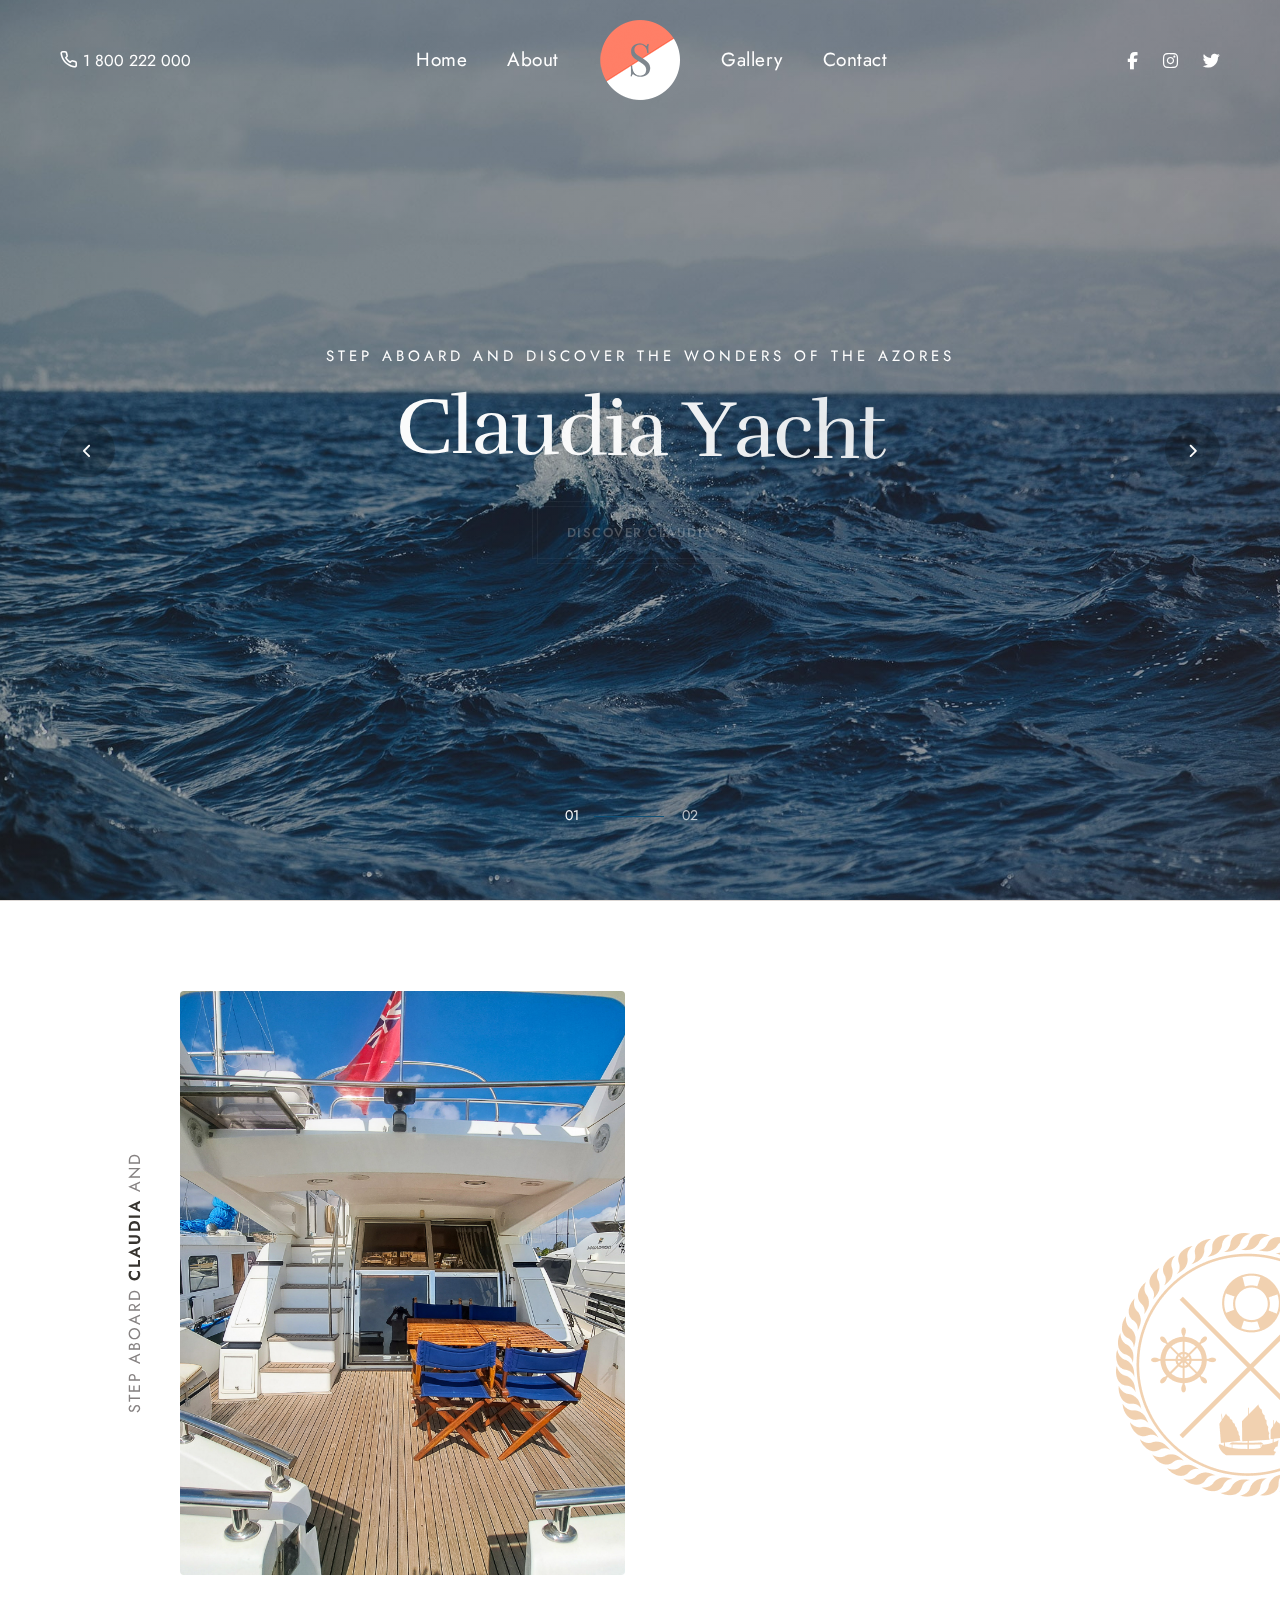
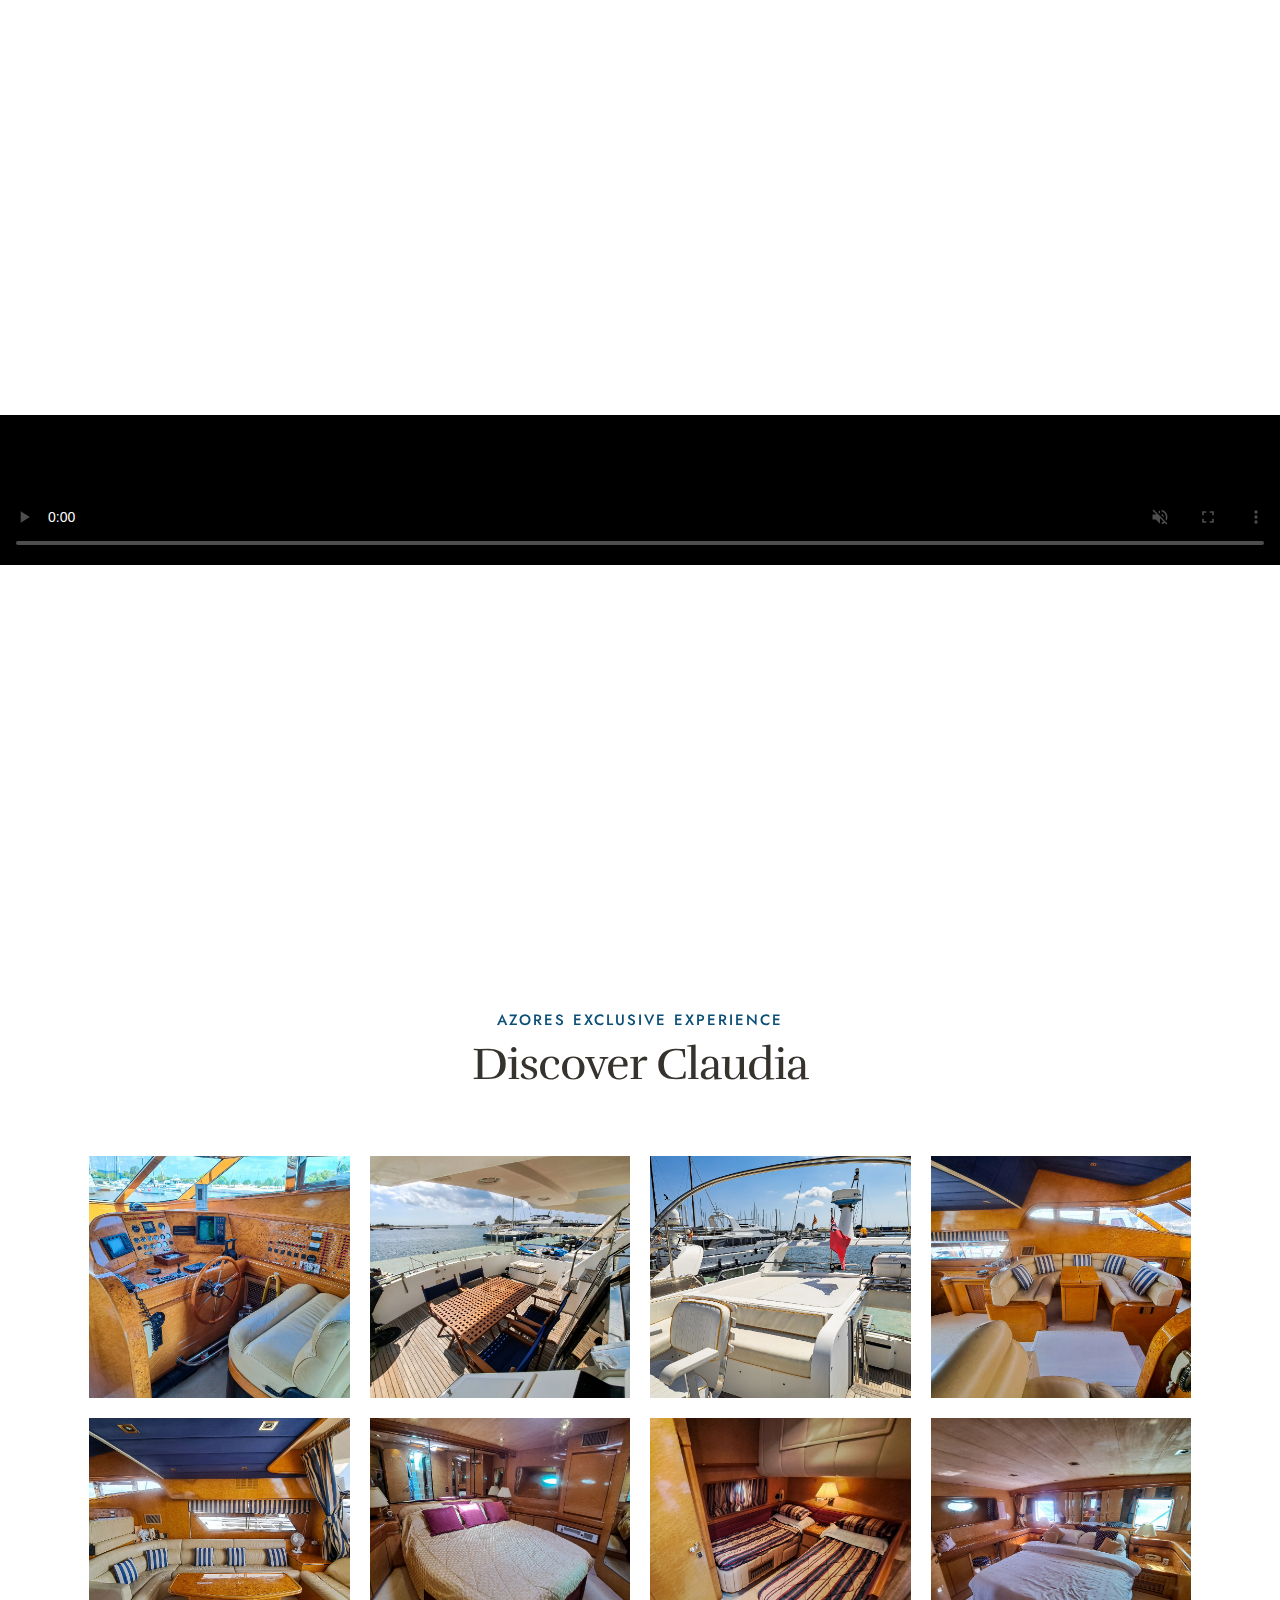
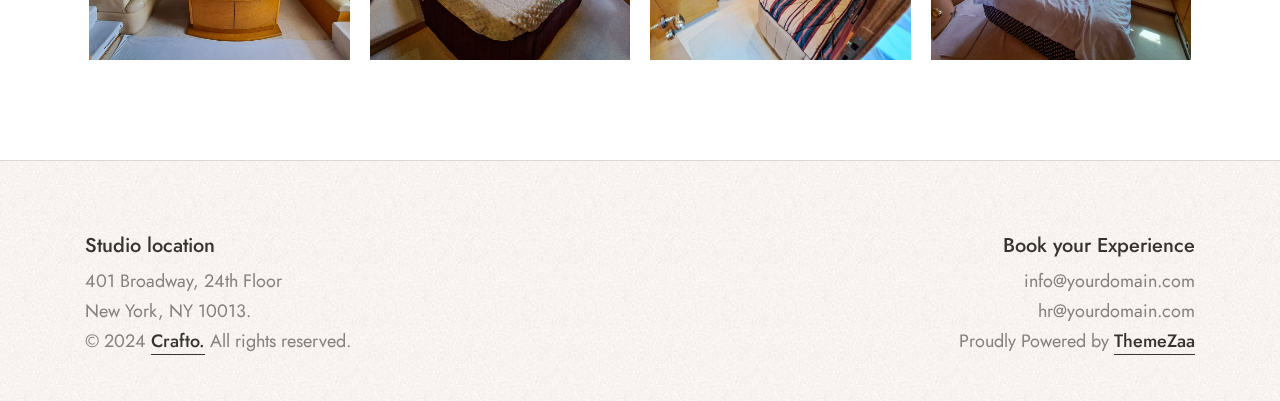
==== commit 099301be: "update on website" ====
--- a/index.html
+++ b/index.html
@@ -57,13 +57,9 @@
                         <ul class="navbar-nav navbar-left justify-content-end">
                             <li class="nav-item"><a href="demo-spa-salon.html" class="nav-link">Home</a></li>
                             <li class="nav-item"><a href="demo-spa-salon-about.html" class="nav-link">About</a></li>
-                            <li class="nav-item"><a href="demo-spa-salon-treatments.html"
-                                    class="nav-link">Treatments</a></li>
                         </ul>
                         <ul class="navbar-nav navbar-right justify-content-start">
                             <li class="nav-item"><a href="gallery.html" class="nav-link">Gallery</a>
-                            </li>
-                            <li class="nav-item"><a href="demo-spa-salon-facility.html" class="nav-link">Facility</a>
                             </li>
                             <li class="nav-item"><a href="demo-spa-salon-contact.html" class="nav-link">Contact</a></li>
                         </ul>
@@ -86,15 +82,15 @@
     <!-- end header -->
     <!-- start banner slider -->
     <section class="p-0 bg-dark-gray">
-        <div class="swiper full-screen ipad-top-space-margin md-h-600px sm-h-500px swiper-number-pagination-style-01 magic-cursor drag-cursor base-color"
+        <div class="swiper full-screen ipad-top-space-margin md-h-600px sm-h-500px swiper-number-pagination-style-01 "
             data-slider-options='{ "slidesPerView": 1, "loop": true, "pagination": { "el": ".swiper-number", "clickable": true }, "navigation": { "nextEl": ".slider-one-slide-next-1", "prevEl": ".slider-one-slide-prev-1" }, "autoplay": { "delay": 5000, "disableOnInteraction": false },  "keyboard": { "enabled": true, "onlyInViewport": true }, "effect": "fade" }'
             data-number-pagination="1"
-            data-anime-text='{ "translateY": [50,0], "opacity": [0,1], "easing": "easeOutQuad", "duration": 500, "delay": { "staggervalue": 20 } }'>
+            data-anime-text='{ "translateY": [50,0], "opacity": [0,1], "easing": "easeOutQuad", "duration": 10000, "delay": { "staggervalue": 20 } }'>
             <div class="swiper-wrapper">
                 <div class="swiper-slide">
                     <div class="position-absolute left-0px top-0px w-100 h-100 cover-background"
                         style="background-image:url(assets/images/bg-sea.jpg);"
-                        data-anime='{ "translateY": [0, 0], "opacity": [1,1], "scale": [1,1.1], "duration": 7000, "delay": 0, "staggervalue": 300, "easing": "easeOutQuad" }'>
+                        data-anime='{ "translateY": [0, 0], "opacity": [1,1], "scale": [1,1.1], "duration": 10000, "delay": 0, "staggervalue": 300, "easing": "easeOutQuad" }'>
                     </div>
                     <div class="opacity-light bg-gradient-nero-grey-brown"></div>
                     <div class="container h-100">
@@ -106,12 +102,12 @@
                                 <div class="alt-font fs-80 sm-fs-60 xs-fs-50 mb-40px w-80 lg-w-100 md-w-90 sm-w-100 mx-auto sm-mb-35px anime-text ls-minus-2px"
                                     data-fancy-text='{ "opacity": [0, 1], "translateY": [50, 0], "string": ["Claudia Yacht"], "duration": 500, "delay": 200, "speed": 10, "easing": "easeOutQuad" }'>
                                 </div>
-                                <a href="demo-spa-salon-contact.html"
+                                <a href="#Discover Claudia"
                                     class="btn btn-medium fw-500 btn-double-border btn-border-color-transparent-white"
                                     data-anime='{ "opacity": [0, 1], "easing": "easeOutCubic", "delay": 800, "duration": 800 }'>
                                     <span>
-                                        <span class="btn-double-text" data-text="Book appointment">Book
-                                            appointment</span>
+                                        <span class="btn-double-text" data-text="Discover Claudia">Discover
+                                            Claudia</span>
                                     </span>
                                 </a>
                             </div>
@@ -120,58 +116,33 @@
                 </div>
                 <div class="swiper-slide">
                     <div class="position-absolute left-0px top-0px w-100 h-100 cover-background"
-                        style="background-image:url('https://placehold.co/1920x1080');"
-                        data-anime='{ "translateY": [0, 0], "opacity": [1,1], "scale": [1,1.1], "duration": 7000, "delay": 0, "staggervalue": 300, "easing": "easeOutQuad" }'>
+                        style="background-image:url(assets/images/bg-azores.jpg);"
+                        data-anime='{ "translateY": [0, 0], "opacity": [1,1], "scale": [1,1.1], "duration": 10000, "delay": 0, "staggervalue": 300, "easing": "easeOutQuad" }'>
                     </div>
                     <div class="opacity-light bg-gradient-nero-grey-brown"></div>
                     <div class="container h-100">
                         <div class="row align-items-center h-100 justify-content-center">
                             <div class="col-xl-8 col-lg-9 position-relative text-white text-center">
                                 <span class="fs-15 d-block mb-15px ls-4px text-uppercase"
-                                    data-anime='{ "opacity": [0, 1], "easing": "easeOutCubic", "duration": 500, "delay": 200 }'>Ayurvedic
-                                    treatments</span>
+                                    data-anime='{ "opacity": [0, 1], "easing": "easeOutCubic", "duration": 500, "delay": 200 }'>
+                                    Discover Untouched Beauty, Comfort, and Freedom in the Atlantic
+                                </span>
                                 <div class="alt-font fs-80 sm-fs-60 xs-fs-50 mb-40px w-80 lg-w-100 md-w-90 sm-w-100 mx-auto sm-mb-35px anime-text ls-minus-2px"
-                                    data-fancy-text='{ "opacity": [0, 1], "translateY": [50, 0], "string": ["Help for your mind relaxing"], "duration": 500, "delay": 200, "speed": 10, "easing": "easeOutQuad" }'>
-                                </div>
-                                <a href="demo-spa-salon-contact.html"
+                                    data-fancy-text='{ "opacity": [0, 1], "translateY": [50, 0], "string": ["Meet the Azores"], "duration": 500, "delay": 200, "speed": 10, "easing": "easeOutQuad" }'>
+                                </div>
+                                <a href="#Discover Claudia"
                                     class="btn btn-medium fw-500 btn-double-border btn-border-color-transparent-white"
                                     data-anime='{ "opacity": [0, 1], "easing": "easeOutCubic", "delay": 800, "duration": 800 }'>
                                     <span>
-                                        <span class="btn-double-text" data-text="Book appointment">Book
-                                            appointment</span>
+                                        <span class="btn-double-text" data-text="Discover Claudia">Discover
+                                            Claudia</span>
                                     </span>
                                 </a>
                             </div>
                         </div>
                     </div>
                 </div>
-                <div class="swiper-slide">
-                    <div class="position-absolute left-0px top-0px w-100 h-100 cover-background"
-                        style="background-image:url('https://placehold.co/1920x1080');"
-                        data-anime='{ "translateY": [0, 0], "opacity": [1,1], "scale": [1,1.1], "duration": 7000, "delay": 0, "staggervalue": 300, "easing": "easeOutQuad" }'>
-                    </div>
-                    <div class="opacity-light bg-gradient-nero-grey-brown"></div>
-                    <div class="container h-100">
-                        <div class="row align-items-center h-100 justify-content-center">
-                            <div class="col-xl-8 col-lg-9 position-relative text-white text-center">
-                                <span class="fs-15 d-block mb-15px ls-4px text-uppercase"
-                                    data-anime='{ "opacity": [0, 1], "easing": "easeOutCubic", "duration": 500, "delay": 200 }'>Therapy
-                                    packages</span>
-                                <div class="alt-font fs-80 sm-fs-60 xs-fs-50 mb-40px w-80 lg-w-100 md-w-90 sm-w-100 mx-auto sm-mb-35px anime-text ls-minus-2px"
-                                    data-fancy-text='{ "opacity": [0, 1], "translateY": [50, 0], "string": ["Therapy for rest and relaxation"], "duration": 500, "delay": 200, "speed": 10, "easing": "easeOutQuad" }'>
-                                </div>
-                                <a href="demo-spa-salon-contact.html"
-                                    class="btn btn-medium fw-500 btn-double-border btn-border-color-transparent-white"
-                                    data-anime='{ "opacity": [0, 1], "easing": "easeOutCubic", "delay": 800, "duration": 800 }'>
-                                    <span>
-                                        <span class="btn-double-text" data-text="Book appointment">Book
-                                            appointment</span>
-                                    </span>
-                                </a>
-                            </div>
-                        </div>
-                    </div>
-                </div>
+
             </div>
             <!-- start slider pagination -->
             <div
@@ -192,154 +163,67 @@
     </section>
     <!-- end banner slider -->
 
-    <!-- Gallery -->
+    <!-- ABOUT -->
 
     <!-- start section -->
-    <section class="ps-2 pe-2">
-        <div class="container-fluid">
-            <div class="row">
-                <div class="col sm-p-0">
-                    <div class="justified-gallery image-gallery-style-06"
-                        data-justified-options='{ "rowHeight": 500, "maxRowHeight": false, "captions": false, "margins": 15, "waitThumbnailsLoad": true }'
-                        data-anime='{ "el": "childs", "translateY": [0, 0],"opacity": [0,1], "duration": 500, "delay": 200, "staggervalue": 300, "easing": "easeOutQuad" }'>
-
-                        <!-- start gallery item -->
-                        <div class="gallery-box transition-inner-all">
-                            <a href="assets/images/CLAUDIA-600x800-3.jpg" data-group="lightbox-group-gallery-item-6"
-                                title="Claudia's Master Bedroom">
-                                <div class="position-relative bg-dark-gray">
-                                    <img src="assets/images/CLAUDIA-600x800-3.jpg" alt="" />
-                                    <div
-                                        class="d-flex align-items-center flex-column justify-content-end h-100 w-100 gallery-hover p-45px">
-                                        <i
-                                            class="icon feather icon-feather-search icon-very-medium text-white absolute-middle-center"></i>
-                                        <span class="gallery-title text-white fs-18">Master Bedroom</span>
-                                    </div>
-                                </div>
-                            </a>
-                        </div>
-                        <!-- end gallery item -->
-
-                        <!-- start gallery item -->
-                        <div class="gallery-box transition-inner-all">
-                            <a href="assets/images/CLAUDIA-27.jpg" data-group="lightbox-group-gallery-item-6"
-                                title="Claudia's Deck">
-                                <div class="position-relative bg-dark-gray">
-                                    <img src="assets/images/CLAUDIA-27.jpg" alt="" />
-                                    <div
-                                        class="d-flex align-items-center flex-column justify-content-end h-100 w-100 gallery-hover p-45px">
-                                        <i
-                                            class="icon feather icon-feather-search icon-very-medium text-white absolute-middle-center"></i>
-                                        <span class="gallery-title text-white fs-18">Deck</span>
-                                    </div>
-                                </div>
-                            </a>
-                        </div>
-                        <!-- end gallery item -->
-                        <!-- start gallery item -->
-                        <div class="gallery-box transition-inner-all">
-                            <a href="assets/images/CLAUDIA-600x800-2.jpg" data-group="lightbox-group-gallery-item-6"
-                                title="Claudia's Upperlevel">
-                                <div class="position-relative bg-dark-gray">
-                                    <img src="assets/images/CLAUDIA-600x800-2.jpg" alt="" />
-                                    <div
-                                        class="d-flex align-items-center flex-column justify-content-end h-100 w-100 gallery-hover p-45px">
-                                        <i
-                                            class="icon feather icon-feather-search icon-very-medium text-white absolute-middle-center"></i>
-                                        <span class="gallery-title text-white fs-18">Upperlevel</span>
-                                    </div>
-                                </div>
-                            </a>
-                        </div>
-                        <!-- end gallery item -->
-                        <!-- start gallery item -->
-                        <div class="gallery-box transition-inner-all">
-                            <a href="assets/images/CLAUDIA-1000x800-2.jpg" data-group="lightbox-group-gallery-item-6"
-                                title="Claudia's Lounge">
-                                <div class="position-relative bg-dark-gray">
-                                    <img src="assets/images/CLAUDIA-1000x800-2.jpg" alt="" />
-                                    <div
-                                        class="d-flex align-items-center flex-column justify-content-end h-100 w-100 gallery-hover p-45px">
-                                        <i
-                                            class="icon feather icon-feather-search icon-very-medium text-white absolute-middle-center"></i>
-                                        <span class="gallery-title text-white fs-18">Lounge</span>
-                                    </div>
-                                </div>
-                            </a>
-                        </div>
-                        <!-- end gallery item -->
-
-                        <!-- start gallery item -->
-                        <div class="gallery-box transition-inner-all">
-                            <a href="assets/images/CLAUDIA-1000x800-1.jpg" data-group="lightbox-group-gallery-item-6"
-                                title="Claudia's Cabin">
-                                <div class="position-relative bg-dark-gray">
-                                    <img src="assets/images/CLAUDIA-1000x800-1.jpg" alt="" />
-                                    <div
-                                        class="d-flex align-items-center flex-column justify-content-end h-100 w-100 gallery-hover p-45px">
-                                        <i
-                                            class="icon feather icon-feather-search icon-very-medium text-white absolute-middle-center"></i>
-                                        <span class="gallery-title text-white fs-18">Cabin</span>
-                                    </div>
-                                </div>
-                            </a>
-                        </div>
-                        <!-- end gallery item -->
-
-
-
-                        <!-- start gallery item -->
-                        <div class="gallery-box transition-inner-all">
-                            <a href="assets/images/CLAUDIA-535x800.jpg" data-group="lightbox-group-gallery-item-6"
-                                title="Claudia's Double Room">
-                                <div class="position-relative bg-dark-gray">
-                                    <img src="assets/images/CLAUDIA-535x800.jpg" alt="" />
-                                    <div
-                                        class="d-flex align-items-center flex-column justify-content-end h-100 w-100 gallery-hover p-45px">
-                                        <i
-                                            class="icon feather icon-feather-search icon-very-medium text-white absolute-middle-center"></i>
-                                        <span class="gallery-title text-white fs-18">Double Room</span>
-                                    </div>
-                                </div>
-                            </a>
-                        </div>
-                        <!-- end gallery item -->
-
-                        <!-- start gallery item -->
-                        <div class="gallery-box transition-inner-all">
-                            <a href="assets/images/CLAUDIA-600x800.jpg" data-group="lightbox-group-gallery-item-6"
-                                title="Claudia's Twin Room">
-                                <div class="position-relative bg-dark-gray">
-                                    <img src="assets/images/CLAUDIA-600x800.jpg" alt="" />
-                                    <div
-                                        class="d-flex align-items-center flex-column justify-content-end h-100 w-100 gallery-hover p-45px">
-                                        <i
-                                            class="icon feather icon-feather-search icon-very-medium text-white absolute-middle-center"></i>
-                                        <span class="gallery-title text-white fs-18">Twin Room</span>
-                                    </div>
-                                </div>
-                            </a>
-                        </div>
-                        <!-- end gallery item -->
-
-                        <!-- start gallery item -->
-                        <div class="gallery-box transition-inner-all">
-                            <a href="assets/images/CLAUDIA-1000x800-4.jpg" data-group="lightbox-group-gallery-item-6"
-                                title="Claudia's Deck">
-                                <div class="position-relative bg-dark-gray">
-                                    <img src="assets/images/CLAUDIA-1000x800-4.jpg" alt="" />
-                                    <div
-                                        class="d-flex align-items-center flex-column justify-content-end h-100 w-100 gallery-hover p-45px">
-                                        <i
-                                            class="icon feather icon-feather-search icon-very-medium text-white absolute-middle-center"></i>
-                                        <span class="gallery-title text-white fs-18">Deck</span>
-                                    </div>
-                                </div>
-                            </a>
-                        </div>
-                        <!-- end gallery item -->
-
-
+    <section id="discoverclaudia"
+        class="background-repeat border-top border-color-light-gray position-relative overlap-height z-index-1"
+        style="background-image:url('images/demo-spa-salon-home-bg-01.jpg');">
+
+        <div class="position-absolute right-minus-100px top-50 z-index-minus-1 d-none d-lg-inline-block"
+            data-bottom-top="transform: translateY(-50px)" data-top-bottom="transform: translateY(50px)">
+            <img src="assets/images/stamp.png" alt="">
+        </div>
+        <div class="container overlap-gap-section">
+            <div class="row align-items-center position-relative justify-content-center justify-content-lg-start">
+                <div class="position-absolute left-0px top-0px h-100 w-130px d-none d-lg-inline-block">
+                    <div class="vertical-title-center align-items-center justify-content-center">
+                        <div class="title fs-16 ls-2px text-uppercase">Step aboard <span
+                                class="text-dark-gray fw-600">Claudia</span> and <span
+                                class="text-dark-gray fw-600 fancy-text-style-4"><span
+                                    data-fancy-text='{ "effect": "rotate", "string": ["Experience Freedom", "  Discover the Azores", "Feel the Adventure", "Escape the Ordinary", " Explore Without Limits", "Enjoy Exclusive Moments", "Make Memories" ], "speed": 100 }'></span>
+                            </span></div>
+                        <!--       Discover the Azores
+                        Embrace the Ocean
+                        Sail in Comfort
+                        Create Unforgettable Memories
+                        Feel the Adventure
+                        Escape the Ordinary
+                        Explore Without Limits
+                        Enjoy Exclusive Moments
+                        Live the Journey -->
+                    </div>
+                </div>
+                <div class="col-lg-5 col-md-11 position-relative offset-lg-1 md-mb-35px">
+                    <img src="assets/images/CLAUDIA-28.jpg" class="w-100 border-radius-4px" alt="">
+                </div>
+                <div class="col-xl-6 col-lg-6 col-md-11 ps-8 md-ps-15px"
+                    data-anime='{ "el": "childs", "translateY": [30, 0], "opacity": [0,1], "duration": 600, "delay": 0, "staggervalue": 300, "easing": "easeOutQuad" }'>
+                    <span class="fs-15 lg-10px mb-5px text-base-color fw-500 d-block text-uppercase ls-2px">
+                        A Unique Way to Explore the Azores
+                    </span>
+                    <h3 class="alt-font ls-minus-1px text-dark-gray">More Than a Yacht:
+                        A Story to Remember</h3>
+                    <p class="w-80 xl-w-90 md-w-100 mb-10px">
+                        Step aboard Claudia Yacht for a unique journey blending luxury and accessibility. Whether
+                        through a private charter or a
+                        shared yacht tour, experience the Azores like never before—with more space, comfort, and freedom
+                        than traditional boat
+                        tours.</p>
+                    <p class="w-80 xl-w-90 md-w-100 mb-10px">
+                        From sunset cruises and island explorations to overnight stays and marine encounters, Claudia
+                        offers a premium,
+                        personalized alternative to standard tours—where every journey is unforgettable.
+                    </p>
+
+                    <div class="d-inline-block w-100">
+                        <a href="demo-spa-salon-treatments.html"
+                            class="btn btn-small btn-double-border btn-border-base-color">
+                            <span>
+                                <span class="btn-double-text" data-text="View treatments">View treatments</span>
+                                <span><i class="fa-solid fa-arrow-right"></i></span>
+                            </span>
+                        </a>
                     </div>
                 </div>
             </div>
@@ -347,380 +231,241 @@
     </section>
     <!-- end section -->
 
-    <!-- End of Gallery -->
-
+
+    <!-- VIDEO -->
     <!-- start section -->
-    <section class="background-repeat position-relative overflow-hidden pt-0 z-index-0"
-        style="background-image:url('images/demo-spa-salon-home-bg-01.jpg');">
-        <div class="position-absolute right-minus-100px bottom-0px d-none d-lg-inline-block z-index-minus-1"
-            data-bottom-top="transform: translateY(-50px)" data-top-bottom="transform: translateY(50px)">
-            <img src="https://placehold.co/280x280" alt="">
+    <section class="position-relative overflow-hidden p-0">
+        <div class="container">
+            <div class="row align-items-center h-850px lg-h-650px md-h-500px text-center justify-content-center">
+                <div class="col-12 position-relative">
+                    <!--  <h3 class="text-white fw-600 ls-minus-1px text-shadow-extra-large">Step Abord Claudia</h3> -->
+                </div>
+            </div>
         </div>
-        <div class="border-bottom border-color-light-gray mb-6">
-            <div class="container tab-style-08">
-                <ul
-                    class="nav nav-tabs border-0 justify-content-center alt-font fs-20 md-fs-16 sm-fs-20 text-center active-tab-border-bottom">
-                    <li class="nav-item"><a data-bs-toggle="tab" href="#tab_eight1" class="nav-link active">Spa
-                            massage<span class="tab-border bg-dark-gray"></span></a></li>
-                    <li class="nav-item"><a class="nav-link" data-bs-toggle="tab" href="#tab_eight2">Swimming pool<span
-                                class="tab-border bg-dark-gray"></span></a></li>
-                    <li class="nav-item"><a class="nav-link" data-bs-toggle="tab" href="#tab_eight3">Private beach<span
-                                class="tab-border bg-dark-gray"></span></a></li>
-                    <li class="nav-item"><a class="nav-link" data-bs-toggle="tab" href="#tab_eight4">Sauna bath<span
-                                class="tab-border bg-dark-gray"></span></a></li>
-                    <li class="nav-item"><a class="nav-link" data-bs-toggle="tab" href="#tab_eight5">Guest rooms<span
-                                class="tab-border bg-dark-gray"></span></a></li>
-                </ul>
-            </div>
-        </div>
-        <div class="container">
+        <video loop="" autoplay="" playsinline controls="" muted class="html-video"
+            poster="https://placehold.co/1920x1080">
+            <source type="video/mp4" src="assets/video-claudia-short 2.mp4" />
+        </video>
+    </section>
+    <!-- end section -->
+
+    <!-- Gallery -->
+
+    <!-- start section -->
+    <section class="ps-5 pe-5 lg-ps-2 lg-pe-2">
+        <div class="container-fluid">
+            <div class="container overlap-gap-section">
+                <div class="row justify-content-center mb-3">
+                    <div class="col-lg-4 text-center">
+                        <span class="fs-15 mb-5px text-base-color fw-500 d-block text-uppercase ls-2px">Azores Exclusive
+                            Experience</span>
+                        <h3 class="alt-font ls-minus-1px text-dark-gray">Discover Claudia</h3>
+                    </div>
+                </div>
+            </div>
             <div class="row">
-                <div class="col-12 tab-style-08">
-                    <div class="tab-content">
-                        <!-- start tab content -->
-                        <div class="tab-pane fade in active show" id="tab_eight1">
-                            <div class="row align-items-center justify-content-center g-0">
-                                <div class="col-lg-6 col-md-11 position-relative md-mb-30px"
-                                    data-anime='{ "el": "childs", "translateY": [30, 0], "opacity": [0,1], "duration": 600, "delay": 0, "staggervalue": 200, "easing": "easeOutQuad" }'>
-                                    <figure class="mb-0">
-                                        <img src="https://placehold.co/580x475" alt="" class="w-95 border-radius-6px">
-                                        <figcaption
-                                            class="position-absolute bottom-90px right-minus-50px xs-bottom-10px xs-right-minus-20px xs-w-140px">
-                                            <img src="images/demo-spa-salon-facility-bg.png" class="animation-float"
-                                                alt="">
-                                        </figcaption>
-                                    </figure>
-                                </div>
-                                <div class="col-lg-5 col-md-11 offset-lg-1"
-                                    data-anime='{ "el": "childs", "translateY": [30, 0], "opacity": [0,1], "duration": 600, "delay": 0, "staggervalue": 200, "easing": "easeOutQuad" }'>
-                                    <span
-                                        class="fs-15 mb-15px text-base-color fw-500 d-block text-uppercase ls-2px">Claudia
-                                        Exclusive
-                                        Yacht Azores</span>
-                                    <h3 class="alt-font ls-minus-1px text-dark-gray">More Than a Yacht:
-                                        A Story to Remember</h3>
-                                    <p class="mb-35px w-95 sm-w-100">A design-led approach guides the team, implementing
-                                        practices, products and services that are thoughtful and environmentally sound.
-                                        family of professionals that creates intelligent designs that help the face of
-                                        hospitality.</p>
-                                    <a href="demo-spa-salon-about.html"
-                                        class="btn btn-small btn-double-border btn-border-base-color">
-                                        <span>
-                                            <span class="btn-double-text" data-text="Explore more">Explore more</span>
-                                            <span><i class="fa-solid fa-arrow-right"></i></span>
-                                        </span>
-                                    </a>
-                                </div>
-                            </div>
-                        </div>
-                        <!-- end tab content -->
-                        <!-- start tab content -->
-                        <div class="tab-pane fade in" id="tab_eight2">
-                            <div class="row align-items-center justify-content-center g-0">
-                                <div class="col-lg-6 col-md-11 position-relative md-mb-30px">
-                                    <figure class="mb-0">
-                                        <img src="https://placehold.co/580x475" alt="" class="w-95 border-radius-6px">
-                                        <figcaption
-                                            class="position-absolute bottom-90px right-minus-50px xs-bottom-10px xs-right-minus-20px xs-w-140px">
-                                            <img src="images/demo-spa-salon-facility-bg.png" class="animation-float"
-                                                alt="">
-                                        </figcaption>
-                                    </figure>
-                                </div>
-                                <div class="col-lg-5 col-md-11 offset-lg-1">
-                                    <span
-                                        class="fs-15 mb-15px text-base-color fw-500 d-block text-uppercase ls-2px">Swimming
-                                        pool</span>
-                                    <h3 class="alt-font ls-minus-1px text-dark-gray mb-25px">The best place with a good
-                                        swimming pool.</h3>
-                                    <p class="mb-40px w-95 sm-w-100 md-mb-30px">A design-led approach guides the team,
-                                        implementing practices, products and services that are thoughtful and
-                                        environmentally sound. family of professionals that creates intelligent designs
-                                        that
-                                        help the face of hospitality.</p>
-                                    <a href="demo-spa-salon-about.html"
-                                        class="btn btn-small btn-double-border btn-border-base-color">
-                                        <span>
-                                            <span class="btn-double-text" data-text="Explore more">Explore more</span>
-                                            <span><i class="fa-solid fa-arrow-right"></i></span>
-                                        </span>
-                                    </a>
-                                </div>
-                            </div>
-                        </div>
-                        <!-- end tab content -->
-                        <!-- start tab content -->
-                        <div class="tab-pane fade in" id="tab_eight3">
-                            <div class="row align-items-center justify-content-center g-0">
-                                <div class="col-lg-6 col-md-11 position-relative md-mb-30px">
-                                    <figure class="mb-0">
-                                        <img src="https://placehold.co/580x475" alt="" class="w-95 border-radius-6px">
-                                        <figcaption
-                                            class="position-absolute bottom-90px right-minus-50px xs-bottom-10px xs-right-minus-20px xs-w-140px">
-                                            <img src="images/demo-spa-salon-facility-bg.png" class="animation-float"
-                                                alt="">
-                                        </figcaption>
-                                    </figure>
-                                </div>
-                                <div class="col-lg-5 col-md-11 offset-lg-1">
-                                    <span
-                                        class="fs-15 mb-15px text-base-color fw-500 d-block text-uppercase ls-2px">Private
-                                        beach</span>
-                                    <h3 class="alt-font ls-minus-1px text-dark-gray mb-25px">The best luxury beach for
-                                        spa
-                                        massage.</h3>
-                                    <p class="mb-40px w-95 sm-w-100 md-mb-30px">A design-led approach guides the team,
-                                        implementing practices, products and services that are thoughtful and
-                                        environmentally sound. family of professionals that creates intelligent designs
-                                        that
-                                        help the face of hospitality.</p>
-                                    <a href="demo-spa-salon-about.html"
-                                        class="btn btn-small btn-double-border btn-border-base-color">
-                                        <span>
-                                            <span class="btn-double-text" data-text="Explore more">Explore more</span>
-                                            <span><i class="fa-solid fa-arrow-right"></i></span>
-                                        </span>
-                                    </a>
-                                </div>
-                            </div>
-                        </div>
-                        <!-- end tab content -->
-                        <!-- start tab content -->
-                        <div class="tab-pane fade in" id="tab_eight4">
-                            <div class="row align-items-center justify-content-center g-0">
-                                <div class="col-lg-6 col-md-11 position-relative md-mb-30px">
-                                    <figure class="mb-0">
-                                        <img src="https://placehold.co/580x475" alt="" class="w-95 border-radius-6px">
-                                        <figcaption
-                                            class="position-absolute bottom-90px right-minus-50px xs-bottom-10px xs-right-minus-20px xs-w-140px">
-                                            <img src="images/demo-spa-salon-facility-bg.png" class="animation-float"
-                                                alt="">
-                                        </figcaption>
-                                    </figure>
-                                </div>
-                                <div class="col-lg-5 col-md-11 offset-lg-1">
-                                    <span
-                                        class="fs-15 mb-15px text-base-color fw-500 d-block text-uppercase ls-2px">Sauna
-                                        bath</span>
-                                    <h3 class="alt-font ls-minus-1px text-dark-gray mb-25px">Saunas improve your health
-                                        and
-                                        wellness.</h3>
-                                    <p class="mb-40px w-95 sm-w-100 md-mb-30px">A design-led approach guides the team,
-                                        implementing practices, products and services that are thoughtful and
-                                        environmentally sound. family of professionals that creates intelligent designs
-                                        that
-                                        help the face of hospitality.</p>
-                                    <a href="demo-spa-salon-about.html"
-                                        class="btn btn-small btn-double-border btn-border-base-color">
-                                        <span>
-                                            <span class="btn-double-text" data-text="Explore more">Explore more</span>
-                                            <span><i class="fa-solid fa-arrow-right"></i></span>
-                                        </span>
-                                    </a>
-                                </div>
-                            </div>
-                        </div>
-                        <!-- end tab content -->
-                        <!-- start tab content -->
-                        <div class="tab-pane fade in" id="tab_eight5">
-                            <div class="row align-items-center justify-content-center g-0">
-                                <div class="col-lg-6 col-md-11 position-relative md-mb-30px">
-                                    <figure class="mb-0">
-                                        <img src="https://placehold.co/580x475" alt="" class="w-95 border-radius-6px">
-                                        <figcaption
-                                            class="position-absolute bottom-90px right-minus-50px xs-bottom-10px xs-right-minus-20px xs-w-140px">
-                                            <img src="images/demo-spa-salon-facility-bg.png" class="animation-float"
-                                                alt="">
-                                        </figcaption>
-                                    </figure>
-                                </div>
-                                <div class="col-lg-5 col-md-11 offset-lg-1">
-                                    <span
-                                        class="fs-15 mb-15px text-base-color fw-500 d-block text-uppercase ls-2px">Guest
-                                        rooms</span>
-                                    <h3 class="alt-font ls-minus-1px text-dark-gray mb-25px">Spa salon refresh hot round
-                                        stone massage.</h3>
-                                    <p class="mb-40px w-95 sm-w-100 md-mb-30px">A design-led approach guides the team,
-                                        implementing practices, products and services that are thoughtful and
-                                        environmentally sound. family of professionals that creates intelligent designs
-                                        that
-                                        help the face of hospitality.</p>
-                                    <a href="demo-spa-salon-about.html"
-                                        class="btn btn-small btn-double-border btn-border-base-color">
-                                        <span>
-                                            <span class="btn-double-text" data-text="Explore more">Explore more</span>
-                                            <span><i class="fa-solid fa-arrow-right"></i></span>
-                                        </span>
-                                    </a>
-                                </div>
-                            </div>
-                        </div>
-                        <!-- end tab content -->
-                    </div>
+                <div class="col">
+                    <ul
+                        class="image-gallery-style-02 gallery-wrapper grid grid-4col xxl-grid-4col xl-grid-4col lg-grid-3col md-grid-2col sm-grid-2col xs-grid-1col gutter-large">
+                        <li class="grid-sizer"></li>
+                        <!-- start gallery item -->
+                        <li class="grid-item transition-inner-all atropos" data-atropos data-atropos-perspective="1150">
+                            <div class="atropos-scale">
+                                <div class="atropos-rotate">
+                                    <div class="atropos-inner" data-atropos-offset="3">
+                                        <div class="gallery-box">
+                                            <a href="assets/images/claudiayacht-1.jpg"
+                                                data-group="lightbox-group-gallery-item-2"
+                                                title="Lightbox gallery image title">
+                                                <div class="position-relative gallery-image bg-slate-blue">
+                                                    <img src="assets/images/claudiayacht-1.jpg" alt="" />
+                                                    <div
+                                                        class="d-flex align-items-center justify-content-center position-absolute top-0px left-0px w-100 h-100 gallery-hover move-bottom-top">
+                                                        <i class="bi bi-camera icon-medium text-white"></i>
+                                                    </div>
+                                                </div>
+                                            </a>
+                                        </div>
+                                    </div>
+                                </div>
+                            </div>
+                        </li>
+                        <!-- end gallery item -->
+                        <!-- start gallery item -->
+                        <li class="grid-item transition-inner-all atropos" data-atropos data-atropos-perspective="1150">
+                            <div class="atropos-scale">
+                                <div class="atropos-rotate">
+                                    <div class="atropos-inner" data-atropos-offset="3">
+                                        <div class="gallery-box">
+                                            <a href="assets/images/claudiayacht-2.jpg"
+                                                data-group="lightbox-group-gallery-item-2"
+                                                title="Lightbox gallery image title">
+                                                <div class="position-relative gallery-image bg-slate-blue">
+                                                    <img src="assets/images/claudiayacht-2.jpg" alt="" />
+                                                    <div
+                                                        class="d-flex align-items-center justify-content-center position-absolute top-0px left-0px w-100 h-100 gallery-hover move-bottom-top">
+                                                        <i class="bi bi-camera icon-medium text-white"></i>
+                                                    </div>
+                                                </div>
+                                            </a>
+                                        </div>
+                                    </div>
+                                </div>
+                            </div>
+                        </li>
+                        <!-- end gallery item -->
+                        <!-- start gallery item -->
+                        <li class="grid-item transition-inner-all atropos" data-atropos data-atropos-perspective="1150">
+                            <div class="atropos-scale">
+                                <div class="atropos-rotate">
+                                    <div class="atropos-inner" data-atropos-offset="3">
+                                        <div class="gallery-box">
+                                            <a href="assets/images/claudiayacht-3.jpg"
+                                                data-group="lightbox-group-gallery-item-2"
+                                                title="Lightbox gallery image title">
+                                                <div class="position-relative gallery-image bg-slate-blue">
+                                                    <img src="assets/images/claudiayacht-3.jpg" alt="" />
+                                                    <div
+                                                        class="d-flex align-items-center justify-content-center position-absolute top-0px left-0px w-100 h-100 gallery-hover move-bottom-top">
+                                                        <i class="bi bi-camera icon-medium text-white"></i>
+                                                    </div>
+                                                </div>
+                                            </a>
+                                        </div>
+                                    </div>
+                                </div>
+                            </div>
+                        </li>
+                        <!-- end gallery item -->
+                        <!-- start gallery item -->
+                        <li class="grid-item transition-inner-all atropos" data-atropos data-atropos-perspective="1150">
+                            <div class="atropos-scale">
+                                <div class="atropos-rotate">
+                                    <div class="atropos-inner" data-atropos-offset="3">
+                                        <div class="gallery-box">
+                                            <a href="assets/images/claudiayacht-4.jpg"
+                                                data-group="lightbox-group-gallery-item-2"
+                                                title="Lightbox gallery image title">
+                                                <div class="position-relative gallery-image bg-slate-blue">
+                                                    <img src="assets/images/claudiayacht-4.jpg" alt="" />
+                                                    <div
+                                                        class="d-flex align-items-center justify-content-center position-absolute top-0px left-0px w-100 h-100 gallery-hover move-bottom-top">
+                                                        <i class="bi bi-camera icon-medium text-white"></i>
+                                                    </div>
+                                                </div>
+                                            </a>
+                                        </div>
+                                    </div>
+                                </div>
+                            </div>
+                        </li>
+                        <!-- end gallery item -->
+                        <!-- start gallery item -->
+                        <li class="grid-item transition-inner-all atropos" data-atropos data-atropos-perspective="1150">
+                            <div class="atropos-scale">
+                                <div class="atropos-rotate">
+                                    <div class="atropos-inner" data-atropos-offset="3">
+                                        <div class="gallery-box">
+                                            <a href="assets/images/claudiayacht-5.jpg"
+                                                data-group="lightbox-group-gallery-item-2"
+                                                title="Lightbox gallery image title">
+                                                <div class="position-relative gallery-image bg-slate-blue">
+                                                    <img src="assets/images/claudiayacht-5.jpg" alt="" />
+                                                    <div
+                                                        class="d-flex align-items-center justify-content-center position-absolute top-0px left-0px w-100 h-100 gallery-hover move-bottom-top">
+                                                        <i class="bi bi-camera icon-medium text-white"></i>
+                                                    </div>
+                                                </div>
+                                            </a>
+                                        </div>
+                                    </div>
+                                </div>
+                            </div>
+                        </li>
+                        <!-- end gallery item -->
+                        <!-- start gallery item -->
+                        <li class="grid-item transition-inner-all atropos" data-atropos data-atropos-perspective="1150">
+                            <div class="atropos-scale">
+                                <div class="atropos-rotate">
+                                    <div class="atropos-inner" data-atropos-offset="3">
+                                        <div class="gallery-box">
+                                            <a href="assets/images/claudiayacht-6.jpg"
+                                                data-group="lightbox-group-gallery-item-2"
+                                                title="Lightbox gallery image title">
+                                                <div class="position-relative gallery-image bg-slate-blue">
+                                                    <img src="assets/images/claudiayacht-6.jpg" alt="" />
+                                                    <div
+                                                        class="d-flex align-items-center justify-content-center position-absolute top-0px left-0px w-100 h-100 gallery-hover move-bottom-top">
+                                                        <i class="bi bi-camera icon-medium text-white"></i>
+                                                    </div>
+                                                </div>
+                                            </a>
+                                        </div>
+                                    </div>
+                                </div>
+                            </div>
+                        </li>
+                        <!-- end gallery item -->
+                        <!-- start gallery item -->
+                        <li class="grid-item transition-inner-all atropos" data-atropos data-atropos-perspective="1150">
+                            <div class="atropos-scale">
+                                <div class="atropos-rotate">
+                                    <div class="atropos-inner" data-atropos-offset="3">
+                                        <div class="gallery-box">
+                                            <a href="assets/images/claudiayacht-7.jpg"
+                                                data-group="lightbox-group-gallery-item-2"
+                                                title="Lightbox gallery image title">
+                                                <div class="position-relative gallery-image bg-slate-blue">
+                                                    <img src="assets/images/claudiayacht-7.jpg" alt="" />
+                                                    <div
+                                                        class="d-flex align-items-center justify-content-center position-absolute top-0px left-0px w-100 h-100 gallery-hover move-bottom-top">
+                                                        <i class="bi bi-camera icon-medium text-white"></i>
+                                                    </div>
+                                                </div>
+                                            </a>
+                                        </div>
+                                    </div>
+                                </div>
+                            </div>
+                        </li>
+                        <!-- end gallery item -->
+                        <!-- start gallery item -->
+                        <li class="grid-item transition-inner-all atropos" data-atropos data-atropos-perspective="1150">
+                            <div class="atropos-scale">
+                                <div class="atropos-rotate">
+                                    <div class="atropos-inner" data-atropos-offset="3">
+                                        <div class="gallery-box">
+                                            <a href="assets/images/claudiayacht-8.jpg"
+                                                data-group="lightbox-group-gallery-item-2"
+                                                title="Lightbox gallery image title">
+                                                <div class="position-relative gallery-image bg-slate-blue">
+                                                    <img src="assets/images/claudiayacht-8.jpg" alt="" />
+                                                    <div
+                                                        class="d-flex align-items-center justify-content-center position-absolute top-0px left-0px w-100 h-100 gallery-hover move-bottom-top">
+                                                        <i class="bi bi-camera icon-medium text-white"></i>
+                                                    </div>
+                                                </div>
+                                            </a>
+                                        </div>
+                                    </div>
+                                </div>
+                            </div>
+                        </li>
+                        <!-- end gallery item -->
+                    </ul>
                 </div>
             </div>
         </div>
     </section>
     <!-- end section -->
-    <!-- start section -->
-    <section class="background-repeat overlap-height pt-0 pb-0"
-        style="background-image:url('images/demo-spa-salon-home-bg-01.jpg');">
-        <div class="container overlap-gap-section">
-            <div class="row justify-content-center mb-3">
-                <div class="col-lg-4 text-center">
-                    <span class="fs-15 mb-5px text-base-color fw-500 d-block text-uppercase ls-2px">Amazing
-                        memory</span>
-                    <h3 class="alt-font ls-minus-1px text-dark-gray">Luxury facility</h3>
-                </div>
-            </div>
-        </div>
-        <div class="container-fluid p-0">
-            <div class="row align-items-center g-0">
-                <div class="col-12">
-                    <div class="swiper swiper-width-auto magic-cursor drag-cursor"
-                        data-slider-options='{ "slidesPerView": "auto", "spaceBetween": 30, "loop": true, "autoplay": { "delay": 3000, "disableOnInteraction": false }, "navigation": { "nextEl": ".slider-four-slide-next", "prevEl": ".slider-four-slide-prev" }, "keyboard": { "enabled": true, "onlyInViewport": true }, "effect": "slide" }'>
-                        <div class="swiper-wrapper">
-                            <!-- start content carousal item -->
-                            <div class="swiper-slide">
-                                <img src="assets/images/CLAUDIA-600x800-2.jpg" class="border-radius-6px sm-h-250px"
-                                    alt="" />
-                            </div>
-                            <!-- end content carousal item -->
-                            <!-- start content carousal item -->
-                            <div class="swiper-slide">
-                                <img src="assets/images/CLAUDIA-1000x800-1.jpg" class="border-radius-6px sm-h-250px"
-                                    alt="" />
-                            </div>
-                            <!-- end content carousal item -->
-                            <!-- start content carousal item -->
-                            <div class="swiper-slide">
-                                <img src="https://placehold.co/430x540" class="border-radius-6px sm-h-250px" alt="" />
-                            </div>
-                            <!-- end content carousal item -->
-                            <!-- start content carousal item -->
-                            <div class="swiper-slide">
-                                <img src="https://placehold.co/430x540" class="border-radius-6px sm-h-250px" alt="" />
-                            </div>
-                            <!-- end content carousal item -->
-                            <!-- start content carousal item -->
-                            <div class="swiper-slide">
-                                <img src="https://placehold.co/430x540" class="border-radius-6px sm-h-250px" alt="" />
-                            </div>
-                            <!-- end content carousal item -->
-                            <!-- start content carousal item -->
-                            <div class="swiper-slide">
-                                <img src="https://placehold.co/730x540" class="border-radius-6px sm-h-250px" alt="" />
-                            </div>
-                            <!-- end content carousal item -->
-                            <!-- start content carousal item -->
-                            <div class="swiper-slide">
-                                <img src="https://placehold.co/430x540" class="border-radius-6px sm-h-250px" alt="" />
-                            </div>
-                            <!-- end content carousal item -->
-                            <!-- start content carousal item -->
-                            <div class="swiper-slide">
-                                <img src="https://placehold.co/430x540" class="border-radius-6px sm-h-250px" alt="" />
-                            </div>
-                            <!-- end content carousal item -->
-                        </div>
-                    </div>
-                </div>
-            </div>
-        </div>
-    </section>
-    <!-- end section -->
-    <!-- start section -->
-    <section class="background-repeat overlap-height position-relative pt-4 lg-pt-8 sm-pt-10"
-        style="background-image:url('images/demo-spa-salon-home-bg-01.jpg');">
-        <div class="container overlap-gap-section">
-            <div class="row row-cols-1 row-cols-lg-6 row-cols-sm-3 justify-content-center"
-                data-anime='{ "el": "childs", "translateY": [30, 0], "translateX": [30, 0], "opacity": [0,1], "duration": 600, "delay": 0, "staggervalue": 200, "easing": "easeOutQuad" }'>
-                <!-- start features box item -->
-                <div class="col icon-with-text-style-03 border-end border-color-light-gray md-mb-30px xs-border-end-0">
-                    <div class="feature-box">
-                        <div class="feature-box-icon">
-                            <img src="https://placehold.co/50x60" alt="" class="mb-5px">
-                        </div>
-                        <div class="feature-box-content last-paragraph-no-margin">
-                            <span class="d-inline-block text-dark-gray text-uppercase fs-15 fw-500">Salt & aroma</span>
-                        </div>
-                    </div>
-                </div>
-                <!-- end features box item -->
-                <!-- start features box item -->
-                <div class="col icon-with-text-style-03 border-end border-color-light-gray md-mb-30px xs-border-end-0">
-                    <div class="feature-box">
-                        <div class="feature-box-icon">
-                            <img src="https://placehold.co/50x60" alt="" class="mb-5px">
-                        </div>
-                        <div class="feature-box-content last-paragraph-no-margin">
-                            <span class="d-inline-block text-dark-gray text-uppercase fs-15 fw-500">Hot stone</span>
-                        </div>
-                    </div>
-                </div>
-                <!-- end features box item -->
-                <!-- start features box item -->
-                <div class="col icon-with-text-style-03 border-end border-color-light-gray md-border-end-0 md-mb-30px">
-                    <div class="feature-box">
-                        <div class="feature-box-icon">
-                            <img src="https://placehold.co/50x60" alt="" class="mb-5px">
-                        </div>
-                        <div class="feature-box-content last-paragraph-no-margin">
-                            <span class="d-inline-block text-dark-gray text-uppercase fs-15 fw-500">Luxury spa</span>
-                        </div>
-                    </div>
-                </div>
-                <!-- end features box item -->
-                <!-- start features box item -->
-                <div class="col icon-with-text-style-03 border-end border-color-light-gray xs-border-end-0 xs-mb-30px">
-                    <div class="feature-box">
-                        <div class="feature-box-icon">
-                            <img src="https://placehold.co/50x60" alt="" class="mb-5px">
-                        </div>
-                        <div class="feature-box-content last-paragraph-no-margin">
-                            <span class="d-inline-block text-dark-gray text-uppercase fs-15 fw-500">Skin therapy</span>
-                        </div>
-                    </div>
-                </div>
-                <!-- end features box item -->
-                <!-- start features box item -->
-                <div class="col icon-with-text-style-03 border-end border-color-light-gray xs-border-end-0 xs-mb-30px">
-                    <div class="feature-box">
-                        <div class="feature-box-icon">
-                            <img src="https://placehold.co/50x60" alt="" class="mb-5px">
-                        </div>
-                        <div class="feature-box-content last-paragraph-no-margin">
-                            <span class="d-inline-block text-dark-gray text-uppercase fs-15 fw-500">Aroma therapy</span>
-                        </div>
-                    </div>
-                </div>
-                <!-- end features box item -->
-                <!-- start features box item -->
-                <div class="col icon-with-text-style-03">
-                    <div class="feature-box">
-                        <div class="feature-box-icon">
-                            <img src="https://placehold.co/50x60" alt="" class="mb-5px">
-                        </div>
-                        <div class="feature-box-content last-paragraph-no-margin">
-                            <span class="d-inline-block text-dark-gray text-uppercase fs-15 fw-500">Oil massage</span>
-                        </div>
-                    </div>
-                </div>
-                <!-- end features box item -->
-            </div>
-        </div>
-    </section>
-    <!-- end section -->
-
+
+    <!-- End of Gallery -->
 
     <!-- start footer -->
     <footer class="half-footer pb-45px border-top border-color-light-gray background-repeat"
         style="background-image:url('assets/images/demo-spa-salon-home-bg-01.jpg');">
         <div class="container">
-            <div class="overlap-section position-absolute left-0px right-0px text-center d-none d-md-inline-block"
-                data-anime='{ "el": "childs", "translateY": [0, 0], "scale": [0.7, 1], "rotateZ": [50, 0], "opacity": [0,1], "duration": 800, "delay": 200, "staggervalue": 300, "easing": "easeOutQuad" }'>
-                <img src="https://placehold.co/280x280" alt="" class="lg-w-20">
-            </div>
+
             <div class="row">
                 <div
                     class="col-lg-3 col-md-4 col-sm-6 last-paragraph-no-margin me-auto z-index-1 text-center text-sm-start xs-mb-20px">
@@ -728,33 +473,12 @@
                     <p class="w-100">401 Broadway, 24th Floor<br>New York, NY 10013.</p>
                 </div>
                 <div class="col-lg-3 col-md-4 col-sm-6 last-paragraph-no-margin text-center text-sm-end z-index-1">
-                    <span class="fs-20 fw-500 text-dark-gray d-block mb-5px">How can we help?</span>
+                    <span class="fs-20 fw-500 text-dark-gray d-block mb-5px">Book your Experience</span>
                     <a href="mailto:info@yourdomain.com">info@yourdomain.com</a><br>
                     <a href="mailto:hr@yourdomain.com">hr@yourdomain.com</a>
                 </div>
             </div>
-            <div class="row align-items-center justify-content-center mt-20px mb-10px md-mb-20px">
-                <div class="col d-none d-md-flex">
-                    <div class="divider-style-03 divider-style-03-01 border-color-light-gray"></div>
-                </div>
-                <div class="col-xl-4 col-lg-5 col-md-7 text-center elements-social social-icon-style-04">
-                    <ul class="large-icon dark mb-0">
-                        <li><a class="facebook" href="https://www.facebook.com/" target="_blank"><i
-                                    class="fa-brands fa-facebook-f"></i><span></span></a></li>
-                        <li><a class="dribbble" href="http://www.dribbble.com" target="_blank"><i
-                                    class="fa-brands fa-dribbble"></i><span></span></a></li>
-                        <li><a class="twitter" href="http://www.twitter.com" target="_blank"><i
-                                    class="fa-brands fa-twitter"></i><span></span></a></li>
-                        <li><a class="instagram" href="http://www.instagram.com" target="_blank"><i
-                                    class="fa-brands fa-instagram"></i><span></span></a></li>
-                        <li><a class="linkedin" href="http://www.linkedin.com" target="_blank"><i
-                                    class="fa-brands fa-linkedin-in"></i><span></span></a></li>
-                    </ul>
-                </div>
-                <div class="col d-none d-md-flex">
-                    <div class="divider-style-03 divider-style-03-01 border-color-light-gray"></div>
-                </div>
-            </div>
+
             <div class="row align-items-center">
                 <div class="col-md-6 last-paragraph-no-margin text-center text-md-start sm-mb-10px">
                     <p>&COPY; 2024 <a href="index.html" target="_blank"
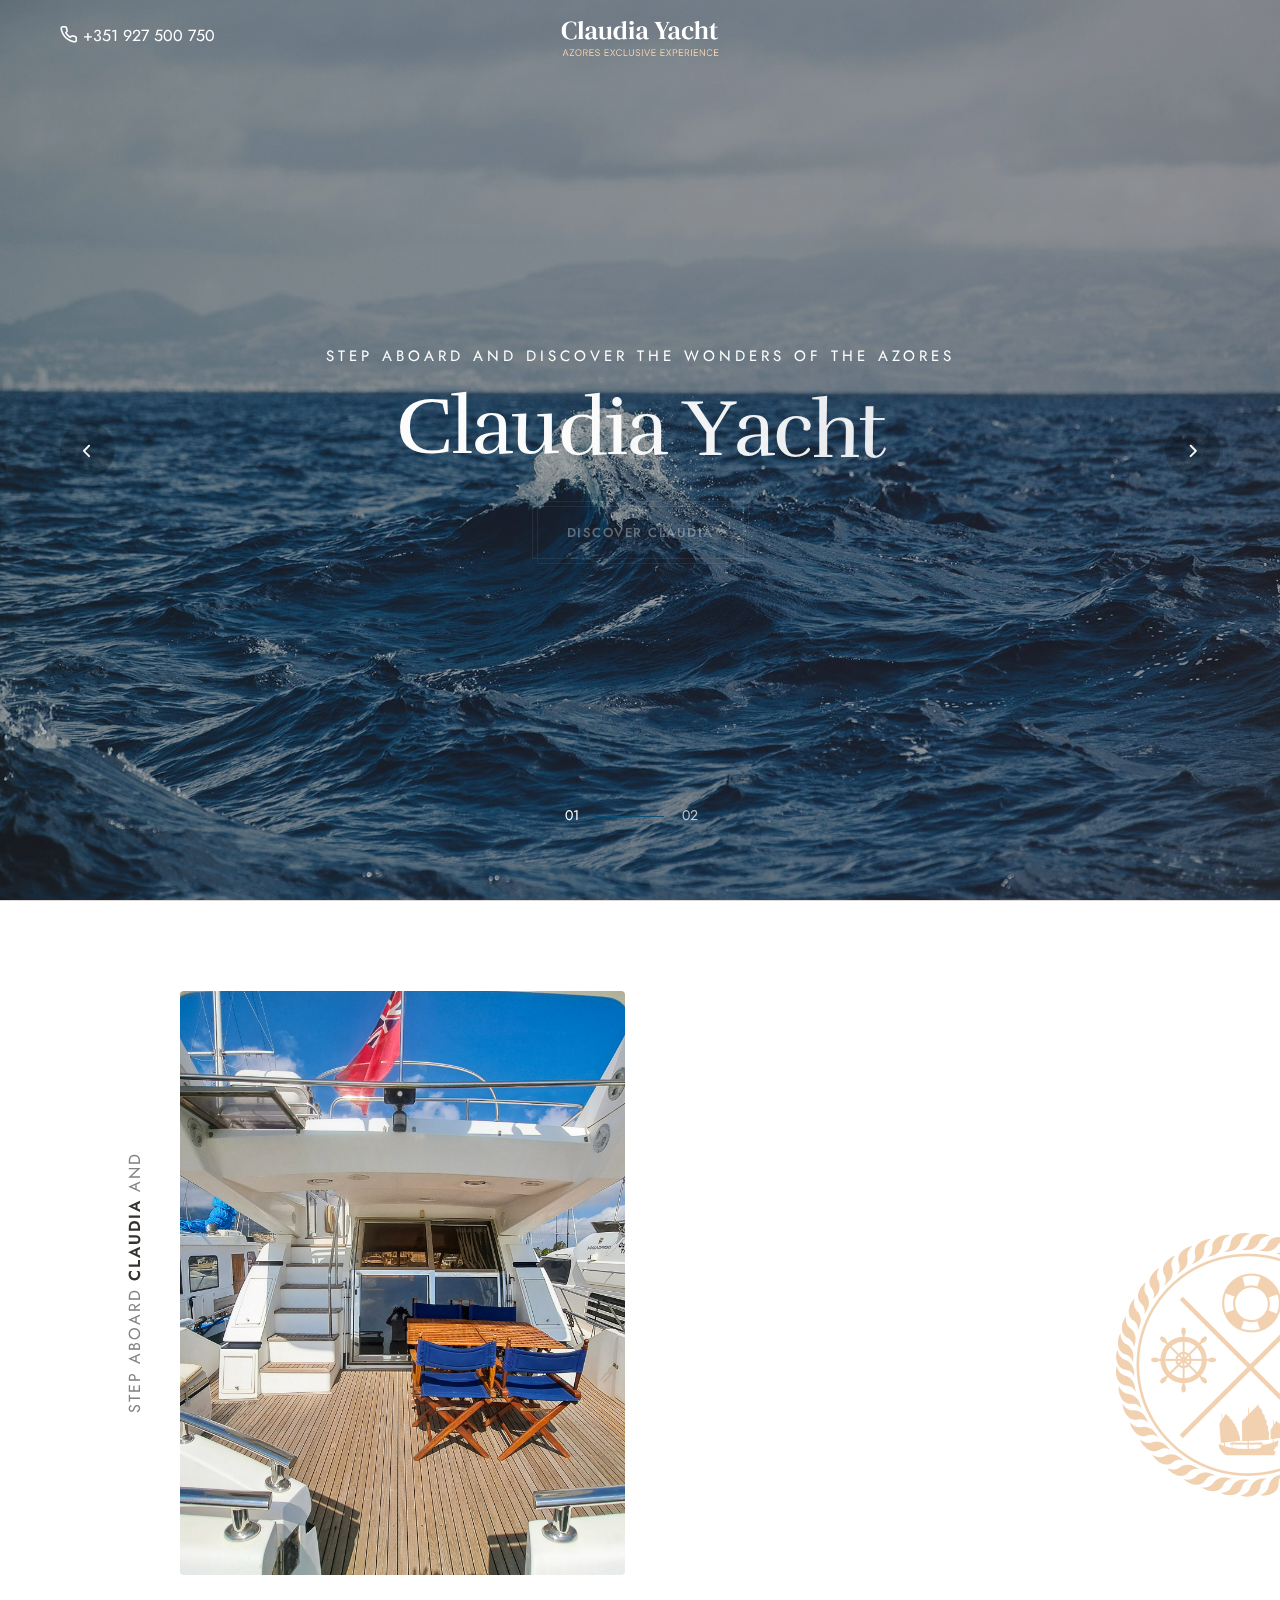
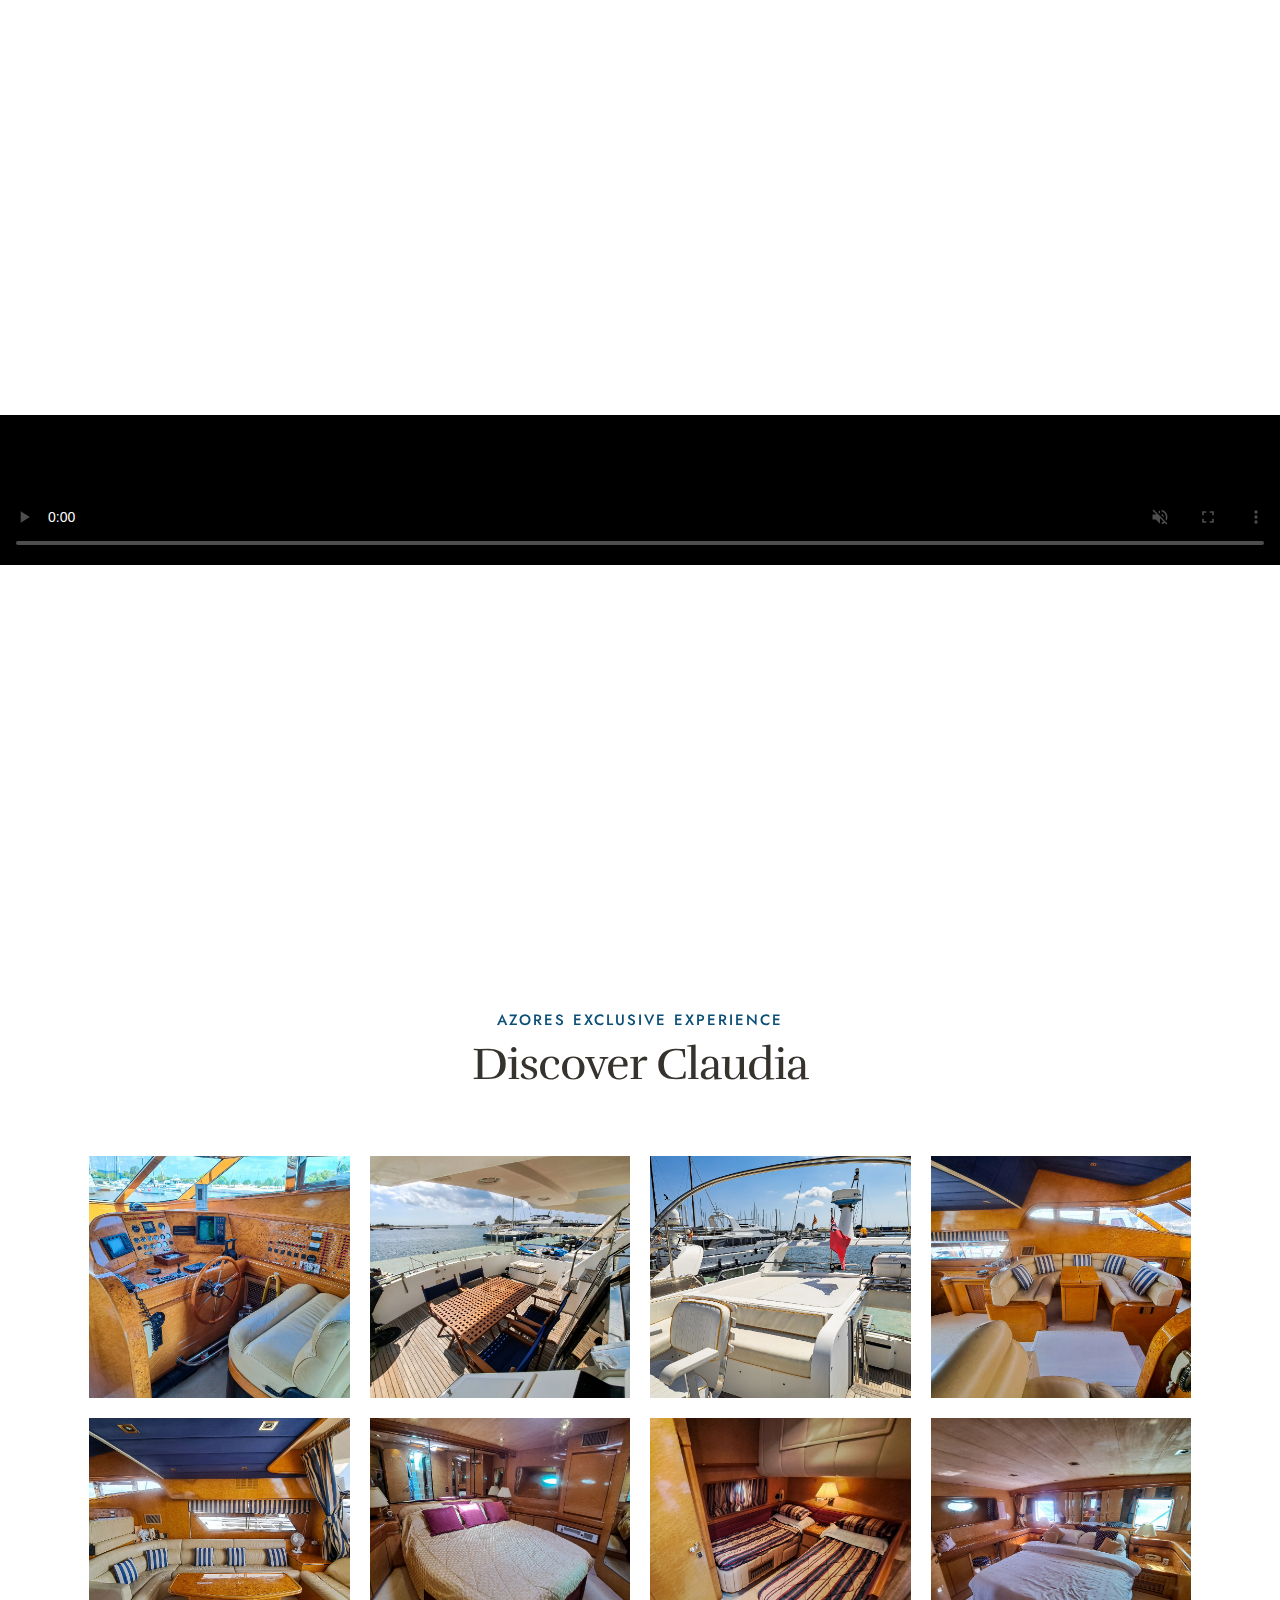
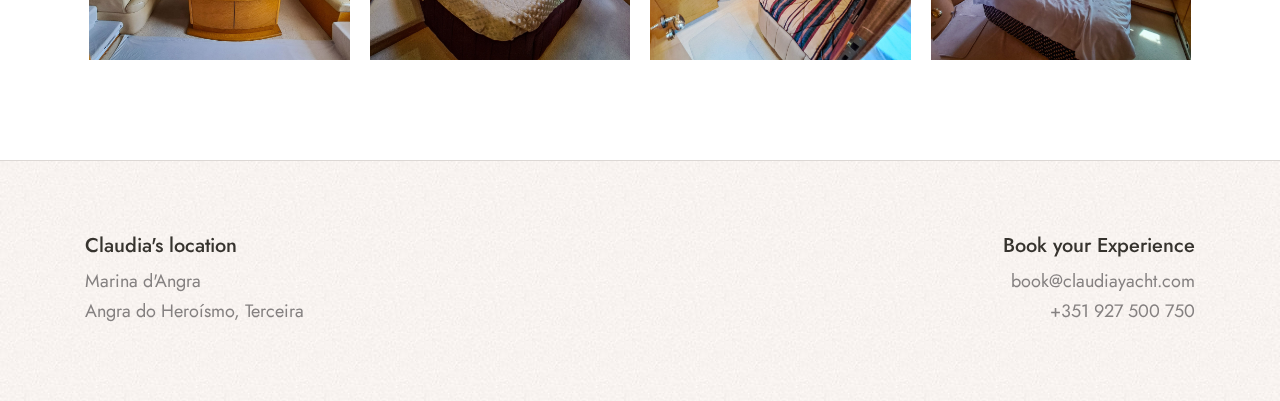
==== commit b59ec0e9: "First version of placeholder website" ====
--- a/index.html
+++ b/index.html
@@ -2,18 +2,18 @@
 <html class="no-js" lang="en">
 
 <head>
-    <title>Claudia Yacht</title>
+    <title>Claudia Yacht | Exclusive Yacht Tours & Charters in the Azores</title>
     <meta charset="utf-8">
     <meta http-equiv="X-UA-Compatible" content="IE=edge" />
-    <meta name="author" content="ThemeZaa">
+    <meta name="author" content="India Rodeia">
     <meta name="viewport" content="width=device-width,initial-scale=1.0" />
     <meta name="description"
-        content="Elevate your online presence with Crafto - a modern, versatile, multipurpose Bootstrap 5 responsive HTML5, SCSS template using highly creative 52+ ready demos.">
+        content="Discover the Azores in comfort and exclusivity aboard Claudia Yacht. Offering luxurious private charters and affordable shared tours, explore the islands your way—with freedom, personalization, and unforgettable experiences at sea.">
+    <meta name="keywords"
+        content="Luxury Yacht Azores, Yacht Tours Azores, Exclusive Yacht Charters, Shared Yacht Tours, Azores Boat Tours, Comfortable Yacht Experience, Private Yacht Azores, Claudia Yacht">
+
     <!-- favicon icon -->
-    <link rel="shortcut icon" href="assets/images/favicon.png">
-    <link rel="apple-touch-icon" href="assets/images/apple-touch-icon-57x57.png">
-    <link rel="apple-touch-icon" sizes="72x72" href="assets/images/apple-touch-icon-72x72.png">
-    <link rel="apple-touch-icon" sizes="114x114" href="assets/images/apple-touch-icon-114x114.png">
+    <link rel="shortcut icon" href="assets/images/favicon.ico">
     <!-- google fonts preconnect -->
     <link rel="preconnect" href="https://fonts.googleapis.com" crossorigin>
     <link rel="preconnect" href="https://fonts.gstatic.com" crossorigin>
@@ -23,6 +23,8 @@
     <link rel="stylesheet" href="css/style.css" />
     <link rel="stylesheet" href="css/responsive.css" />
     <link rel="stylesheet" href="css/spa-salon.css" />
+    <link rel="stylesheet" href="css/custom.css" />
+
 </head>
 
 <body class="overflow-x-hidden" data-mobile-nav-style="classic">
@@ -34,18 +36,18 @@
                 <div class="col-auto col-lg-2 menu-logo">
                     <div class="d-none d-lg-block">
                         <a href="tel:1800222000" class="widget-text text-white-hover fs-16 lg-fs-15"><i
-                                class="feather icon-feather-phone icon-small me-5px lg-me-2px"></i>1 800 222 000</a>
-                    </div>
-                    <a class="navbar-brand" href="demo-spa-salon.html">
-                        <img src="assets/images/demo-spa-salon-logo-white.png"
-                            data-at2x="assets/images/demo-spa-salon-logo-white@2x.png" alt="" class="default-logo">
-                        <img src="assets/images/demo-spa-salon-logo-white.png"
-                            data-at2x="assets/images/demo-spa-salon-logo-white@2x.png" alt="" class="alt-logo">
-                        <img src="assets/images/demo-spa-salon-logo-black.png"
-                            data-at2x="assets/images/demo-spa-salon-logo-black@2x.png" alt="" class="mobile-logo">
+                                class="feather icon-feather-phone icon-small me-5px lg-me-2px"></i>+351 927 500 750</a>
+                    </div>
+                    <a class="navbar-brand">
+                        <img src="assets/images/logo_claudia.png" data-at2x="assets/images/logo_claudia.png" alt=""
+                            class="default-logo">
+                        <img src="assets/images/logo_claudia_dark.png" data-at2x="assets/images/logo_claudia_dark.png"
+                            alt="" class="alt-logo">
+                        <img src="assets/images/logo_claudia_dark.png" data-at2x="assets/images/logo_claudia_dark.png"
+                            alt="" class="mobile-logo">
                     </a>
                 </div>
-                <div class="col-auto col-lg-8 menu-order">
+                <!--  <div class="col-auto col-lg-8 menu-order">
                     <button class="navbar-toggler float-end" type="button" data-bs-toggle="collapse"
                         data-bs-target="#navbarNav" aria-controls="navbarNav" aria-label="Toggle navigation">
                         <span class="navbar-toggler-line"></span>
@@ -64,8 +66,8 @@
                             <li class="nav-item"><a href="demo-spa-salon-contact.html" class="nav-link">Contact</a></li>
                         </ul>
                     </div>
-                </div>
-                <div class="col-auto col-lg-2 text-end">
+                </div> -->
+                <!-- <div class="col-auto col-lg-2 text-end">
                     <div class="header-icon">
                         <div class="header-social-icon icon">
                             <a href="http://www.facebook.com" target="_blank"><i
@@ -75,7 +77,7 @@
                             <a href="http://www.twitter.com" target="_blank"><i class="fa-brands fa-twitter"></i></a>
                         </div>
                     </div>
-                </div>
+                </div> -->
             </div>
         </nav>
     </header>
@@ -102,7 +104,7 @@
                                 <div class="alt-font fs-80 sm-fs-60 xs-fs-50 mb-40px w-80 lg-w-100 md-w-90 sm-w-100 mx-auto sm-mb-35px anime-text ls-minus-2px"
                                     data-fancy-text='{ "opacity": [0, 1], "translateY": [50, 0], "string": ["Claudia Yacht"], "duration": 500, "delay": 200, "speed": 10, "easing": "easeOutQuad" }'>
                                 </div>
-                                <a href="#Discover Claudia"
+                                <a href="#discover"
                                     class="btn btn-medium fw-500 btn-double-border btn-border-color-transparent-white"
                                     data-anime='{ "opacity": [0, 1], "easing": "easeOutCubic", "delay": 800, "duration": 800 }'>
                                     <span>
@@ -130,7 +132,7 @@
                                 <div class="alt-font fs-80 sm-fs-60 xs-fs-50 mb-40px w-80 lg-w-100 md-w-90 sm-w-100 mx-auto sm-mb-35px anime-text ls-minus-2px"
                                     data-fancy-text='{ "opacity": [0, 1], "translateY": [50, 0], "string": ["Meet the Azores"], "duration": 500, "delay": 200, "speed": 10, "easing": "easeOutQuad" }'>
                                 </div>
-                                <a href="#Discover Claudia"
+                                <a href="#discover"
                                     class="btn btn-medium fw-500 btn-double-border btn-border-color-transparent-white"
                                     data-anime='{ "opacity": [0, 1], "easing": "easeOutCubic", "delay": 800, "duration": 800 }'>
                                     <span>
@@ -166,7 +168,7 @@
     <!-- ABOUT -->
 
     <!-- start section -->
-    <section id="discoverclaudia"
+    <section id="discover"
         class="background-repeat border-top border-color-light-gray position-relative overlap-height z-index-1"
         style="background-image:url('images/demo-spa-salon-home-bg-01.jpg');">
 
@@ -217,10 +219,9 @@
                     </p>
 
                     <div class="d-inline-block w-100">
-                        <a href="demo-spa-salon-treatments.html"
-                            class="btn btn-small btn-double-border btn-border-base-color">
+                        <a href="#footer" class="btn btn-small btn-double-border btn-border-base-color">
                             <span>
-                                <span class="btn-double-text" data-text="View treatments">View treatments</span>
+                                <span class="btn-double-text" data-text="Book Claudia">Book Claudia</span>
                                 <span><i class="fa-solid fa-arrow-right"></i></span>
                             </span>
                         </a>
@@ -462,34 +463,38 @@
     <!-- End of Gallery -->
 
     <!-- start footer -->
-    <footer class="half-footer pb-45px border-top border-color-light-gray background-repeat"
+    <footer id="footer" class="half-footer pb-45px border-top border-color-light-gray background-repeat"
         style="background-image:url('assets/images/demo-spa-salon-home-bg-01.jpg');">
         <div class="container">
 
             <div class="row">
                 <div
                     class="col-lg-3 col-md-4 col-sm-6 last-paragraph-no-margin me-auto z-index-1 text-center text-sm-start xs-mb-20px">
-                    <span class="fs-20 fw-500 text-dark-gray d-block mb-5px">Studio location</span>
-                    <p class="w-100">401 Broadway, 24th Floor<br>New York, NY 10013.</p>
+                    <span class="fs-20 fw-500 text-dark-gray d-block mb-5px">Claudia's location</span>
+                    <p class="w-100">Marina d'Angra
+                        <br>Angra do Heroísmo, Terceira
+                    </p>
                 </div>
                 <div class="col-lg-3 col-md-4 col-sm-6 last-paragraph-no-margin text-center text-sm-end z-index-1">
                     <span class="fs-20 fw-500 text-dark-gray d-block mb-5px">Book your Experience</span>
-                    <a href="mailto:info@yourdomain.com">info@yourdomain.com</a><br>
-                    <a href="mailto:hr@yourdomain.com">hr@yourdomain.com</a>
-                </div>
-            </div>
-
-            <div class="row align-items-center">
+                    <a href="">book@claudiayacht.com</a><br>
+                    <a href="">+351 927 500 750</a>
+                </div>
+            </div>
+
+            <br>
+
+            <!--   <div class="row align-items-center">
                 <div class="col-md-6 last-paragraph-no-margin text-center text-md-start sm-mb-10px">
                     <p>&COPY; 2024 <a href="index.html" target="_blank"
-                            class="text-decoration-line-bottom text-dark-gray fw-500">Crafto.</a> All rights reserved.
+                            class="text-decoration-line-bottom text-dark-gray fw-500">IndiaRodeia.</a> All rights reserved.
                     </p>
                 </div>
                 <div class="col-md-6 text-center text-md-end last-paragraph-no-margin">
-                    <p>Proudly Powered by <a href="https://www.themezaa.com/" target="_blank"
-                            class="text-decoration-line-bottom text-dark-gray fw-500">ThemeZaa</a></p>
-                </div>
-            </div>
+                    <p>Proudly Powered by <a href="" target="_blank"
+                            class="text-decoration-line-bottom text-dark-gray fw-500">India Rodeia</a></p>
+                </div>
+            </div> -->
         </div>
     </footer>
     <!-- end footer -->
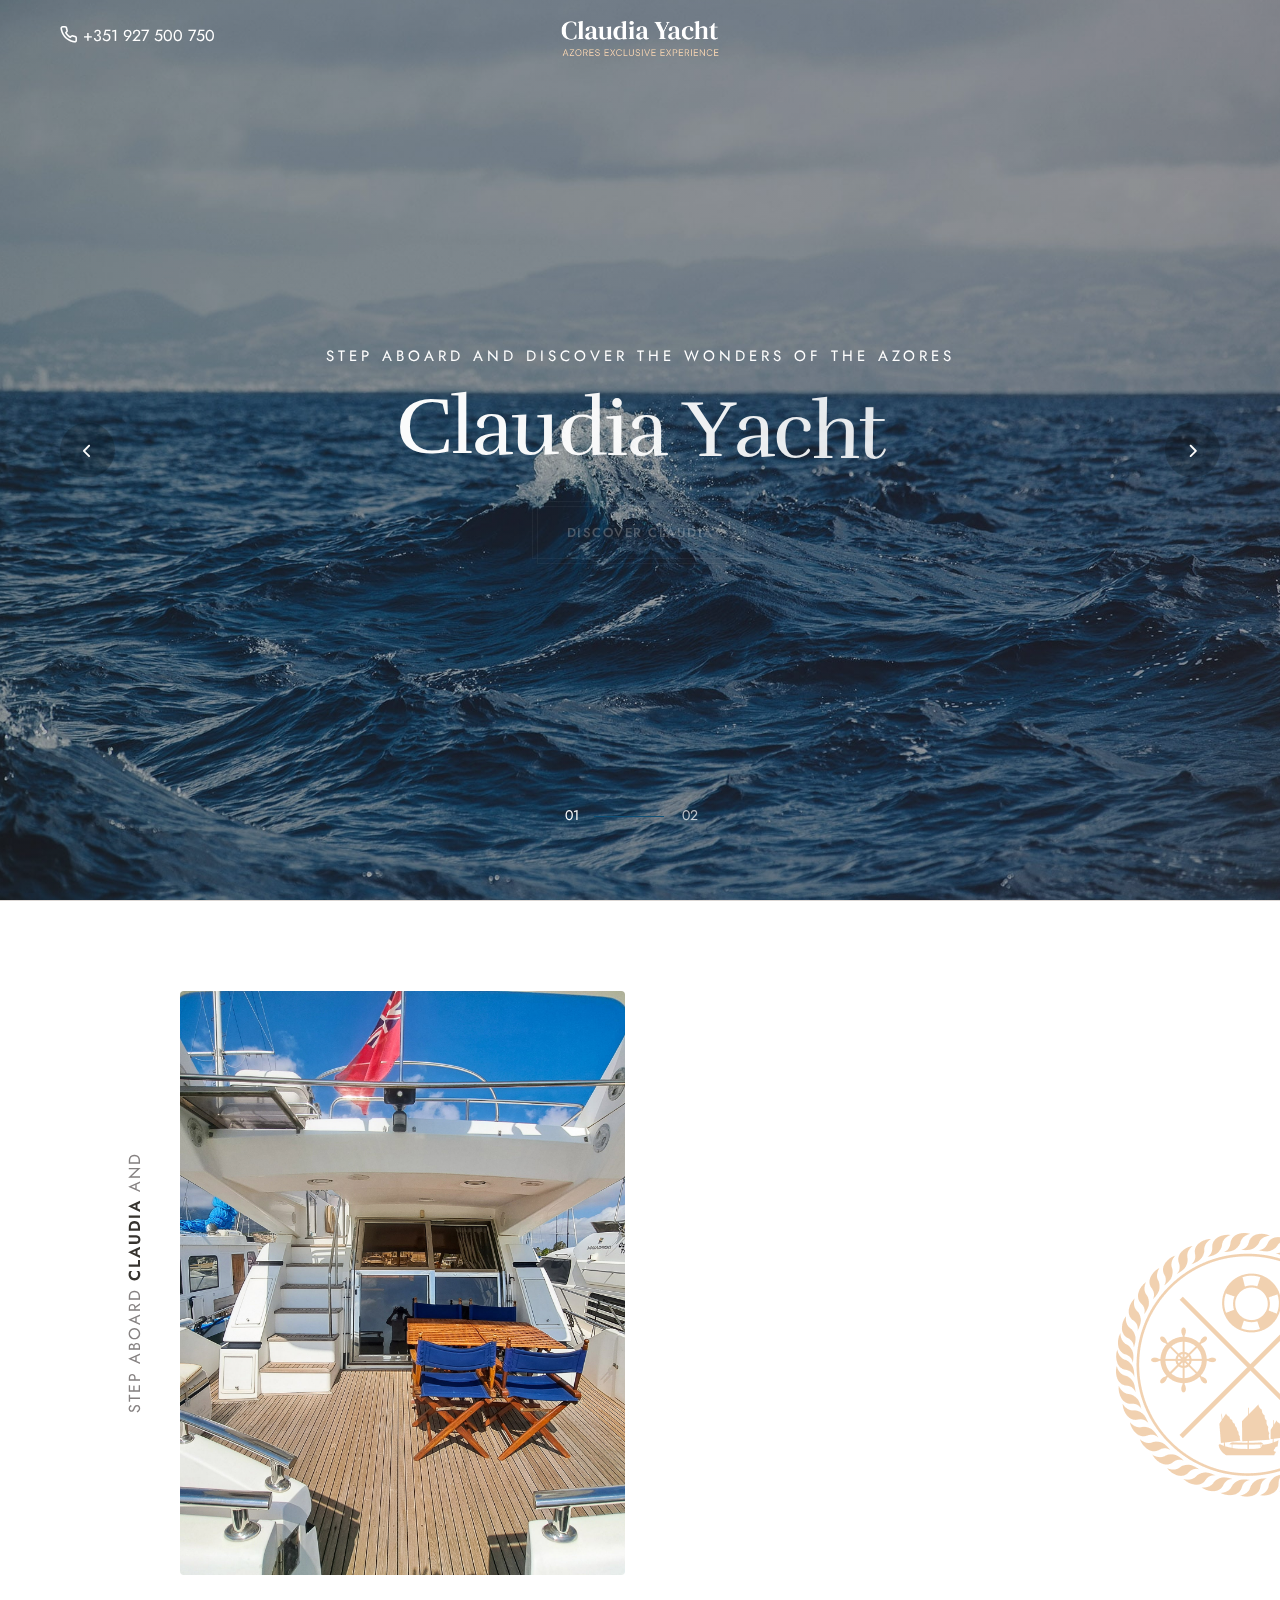
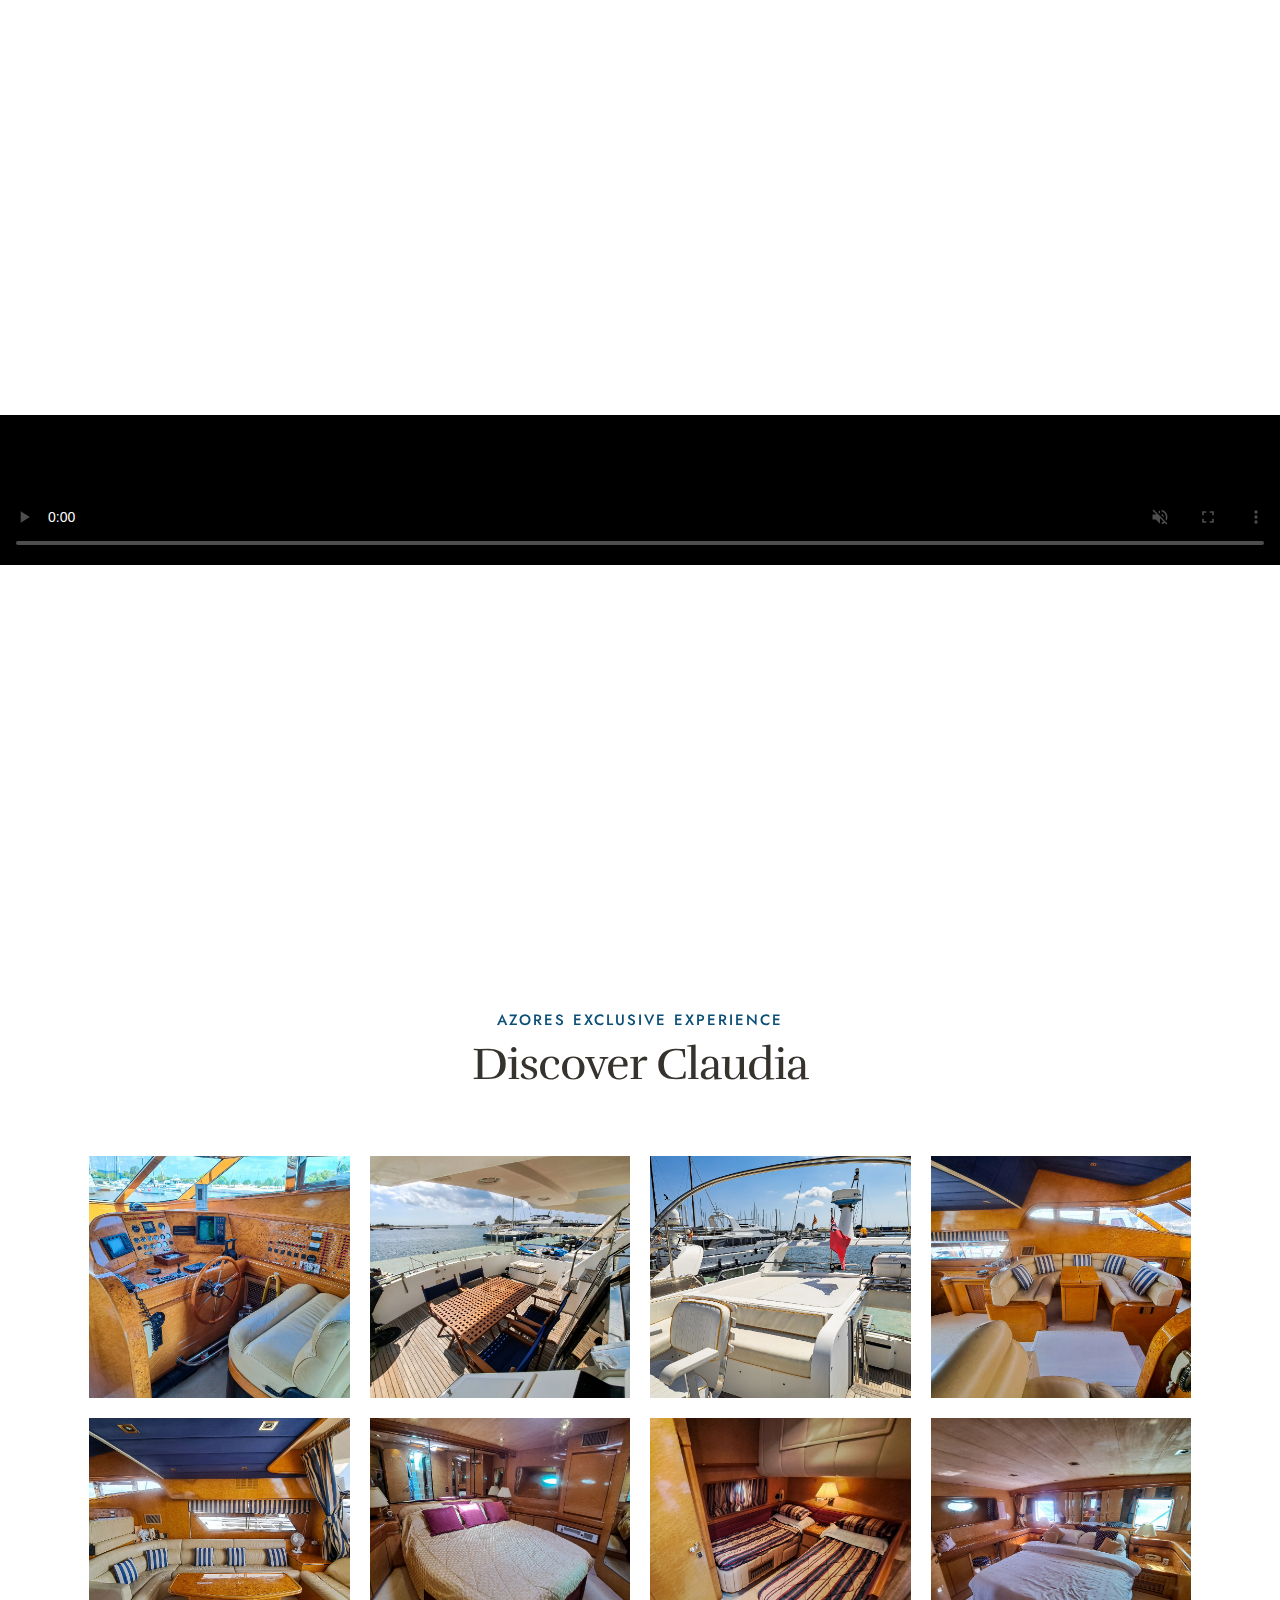
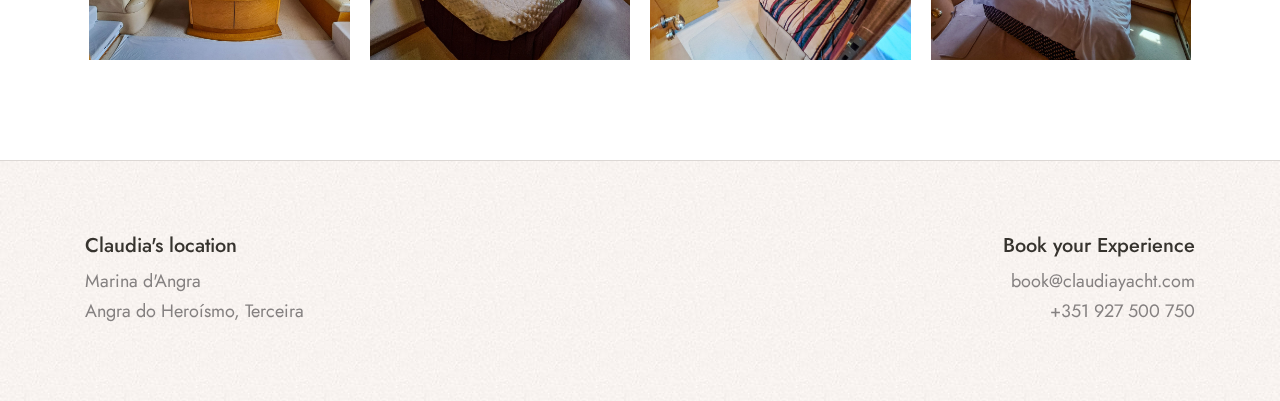
==== commit 89653958: "update phone number" ====
--- a/index.html
+++ b/index.html
@@ -35,7 +35,7 @@
             <div class="container-fluid">
                 <div class="col-auto col-lg-2 menu-logo">
                     <div class="d-none d-lg-block">
-                        <a href="tel:1800222000" class="widget-text text-white-hover fs-16 lg-fs-15"><i
+                        <a href="tel:+351927500750" class="widget-text text-white-hover fs-16 lg-fs-15"><i
                                 class="feather icon-feather-phone icon-small me-5px lg-me-2px"></i>+351 927 500 750</a>
                     </div>
                     <a class="navbar-brand">
@@ -478,7 +478,7 @@
                 <div class="col-lg-3 col-md-4 col-sm-6 last-paragraph-no-margin text-center text-sm-end z-index-1">
                     <span class="fs-20 fw-500 text-dark-gray d-block mb-5px">Book your Experience</span>
                     <a href="">book@claudiayacht.com</a><br>
-                    <a href="">+351 927 500 750</a>
+                    <a href="tel:+351927500750">+351 927 500 750</a>
                 </div>
             </div>
 
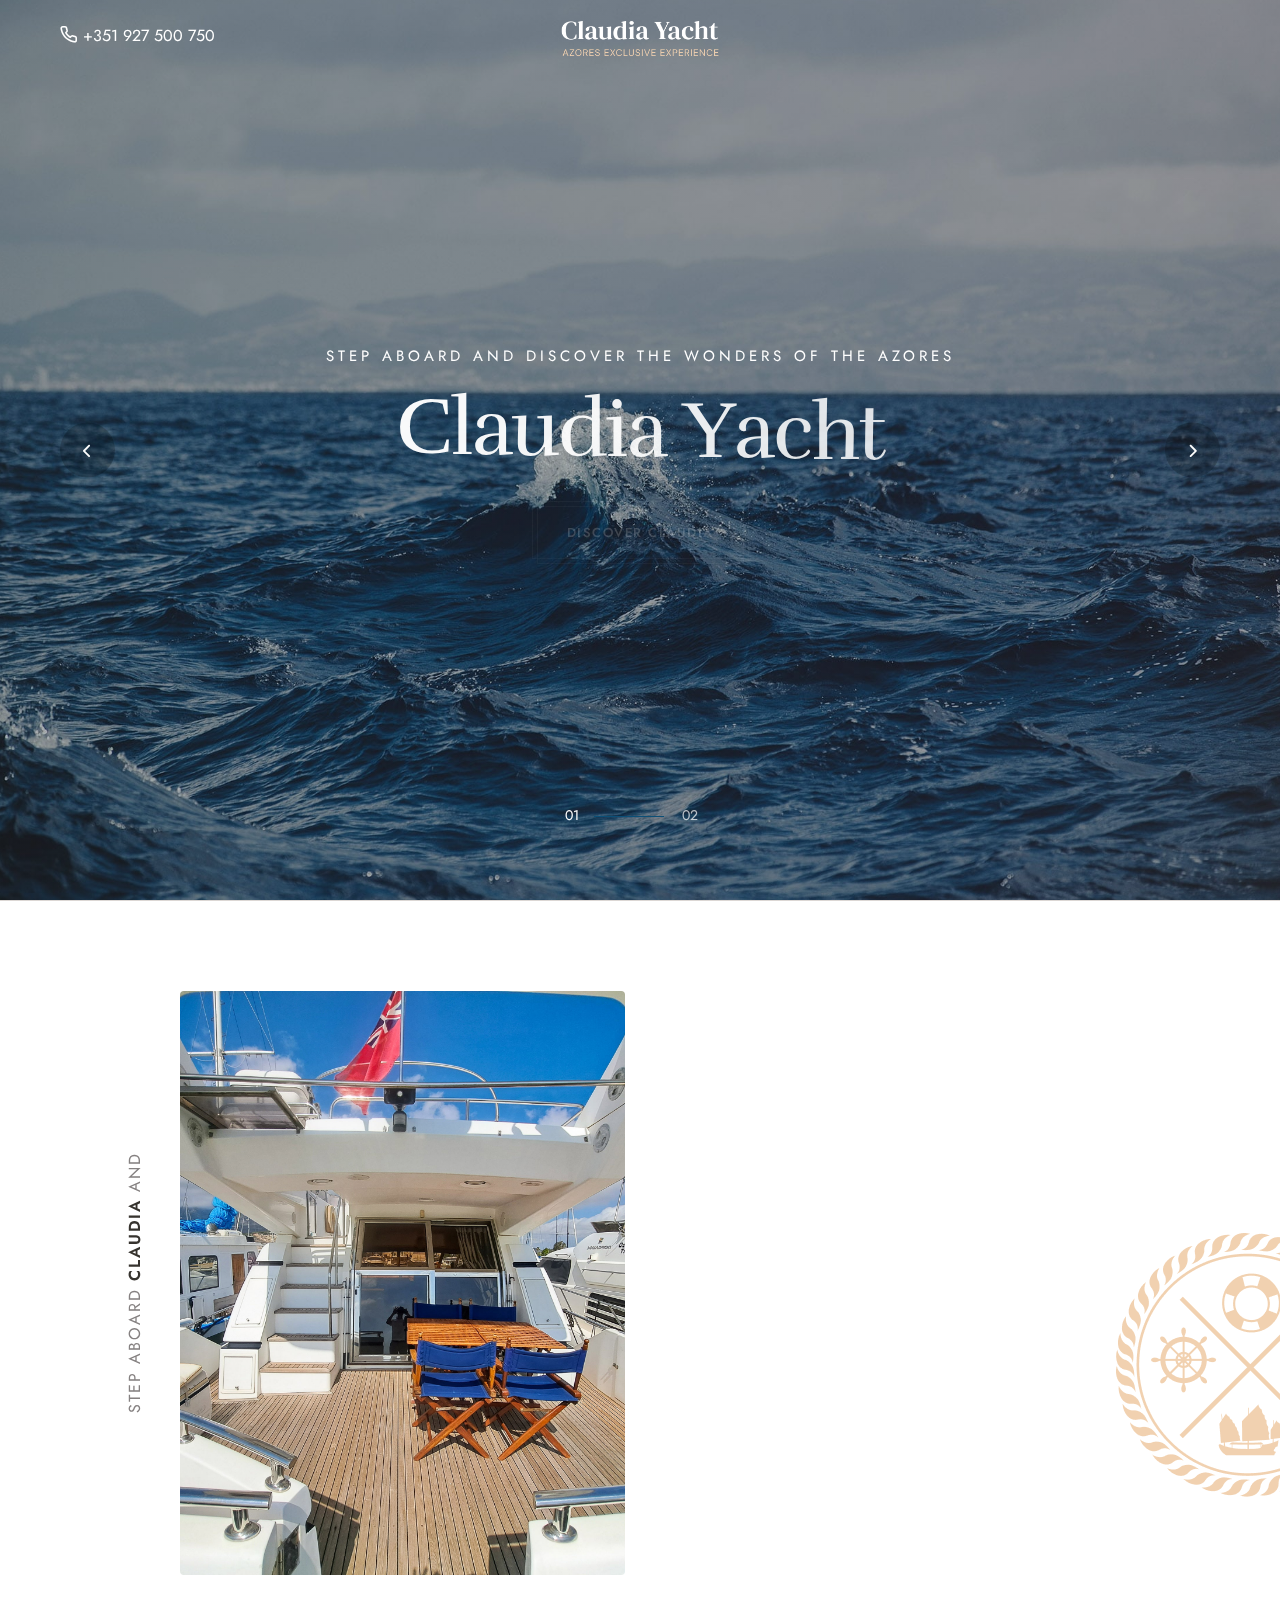
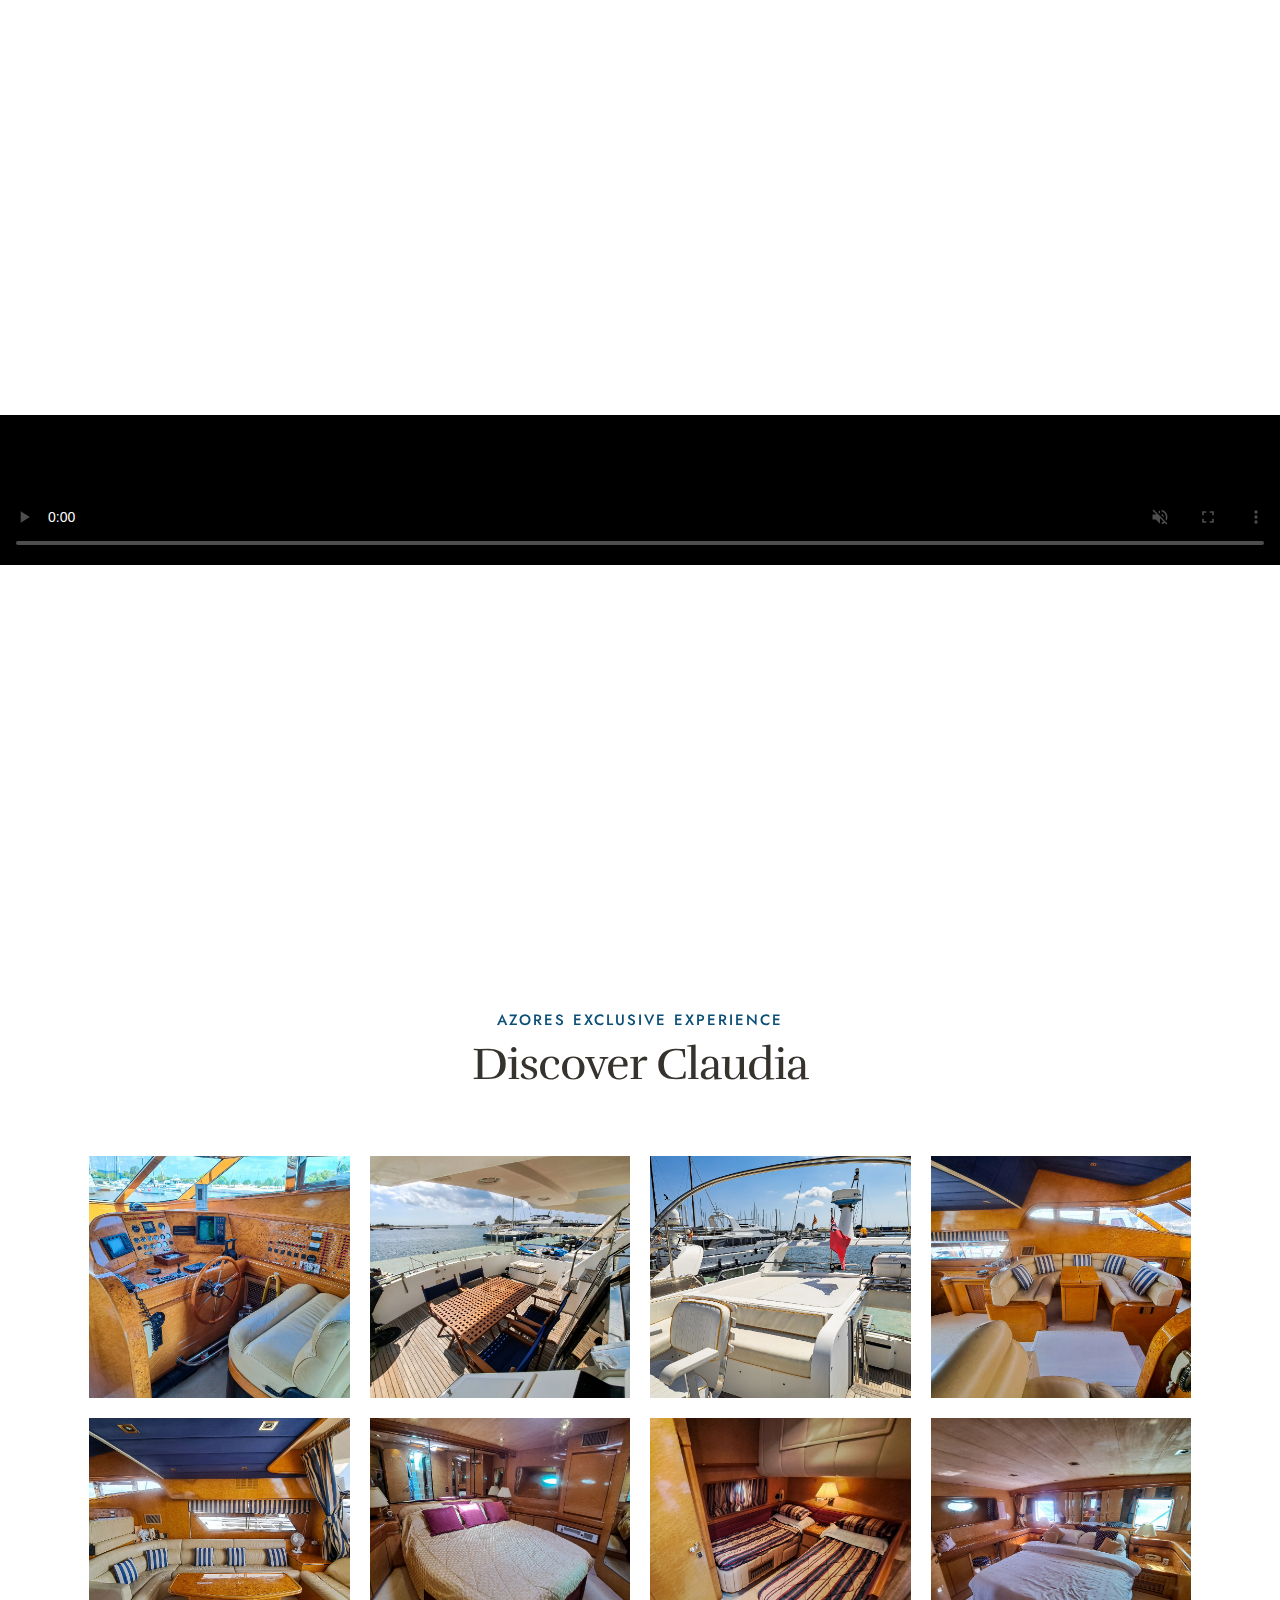
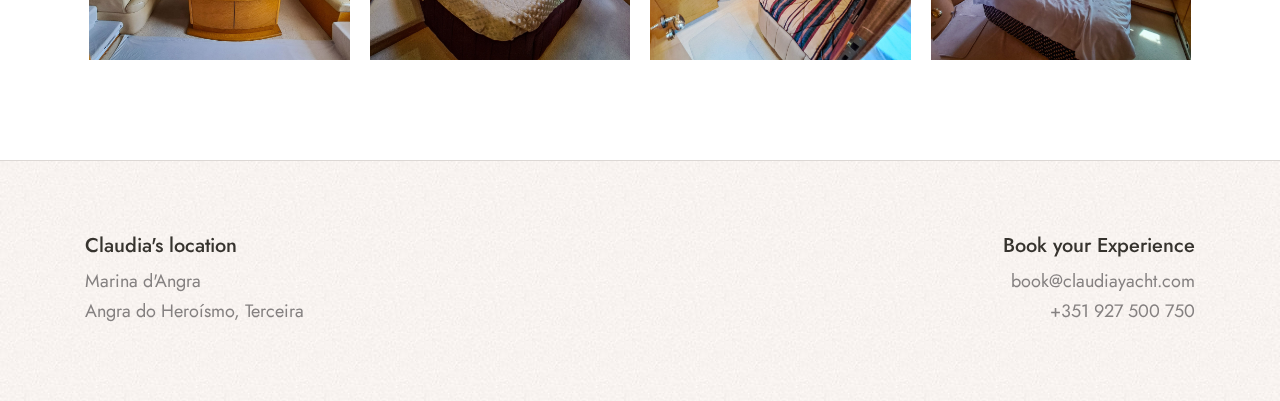
==== commit 801a01bf: "fix gallery descriptions" ====
--- a/index.html
+++ b/index.html
@@ -276,8 +276,7 @@
                                     <div class="atropos-inner" data-atropos-offset="3">
                                         <div class="gallery-box">
                                             <a href="assets/images/claudiayacht-1.jpg"
-                                                data-group="lightbox-group-gallery-item-2"
-                                                title="Lightbox gallery image title">
+                                                data-group="lightbox-group-gallery-item-2" title="Claudia Yacht">
                                                 <div class="position-relative gallery-image bg-slate-blue">
                                                     <img src="assets/images/claudiayacht-1.jpg" alt="" />
                                                     <div
@@ -299,8 +298,7 @@
                                     <div class="atropos-inner" data-atropos-offset="3">
                                         <div class="gallery-box">
                                             <a href="assets/images/claudiayacht-2.jpg"
-                                                data-group="lightbox-group-gallery-item-2"
-                                                title="Lightbox gallery image title">
+                                                data-group="lightbox-group-gallery-item-2" title="Claudia Yacht">
                                                 <div class="position-relative gallery-image bg-slate-blue">
                                                     <img src="assets/images/claudiayacht-2.jpg" alt="" />
                                                     <div
@@ -322,8 +320,7 @@
                                     <div class="atropos-inner" data-atropos-offset="3">
                                         <div class="gallery-box">
                                             <a href="assets/images/claudiayacht-3.jpg"
-                                                data-group="lightbox-group-gallery-item-2"
-                                                title="Lightbox gallery image title">
+                                                data-group="lightbox-group-gallery-item-2" title="Claudia Yacht">
                                                 <div class="position-relative gallery-image bg-slate-blue">
                                                     <img src="assets/images/claudiayacht-3.jpg" alt="" />
                                                     <div
@@ -345,8 +342,7 @@
                                     <div class="atropos-inner" data-atropos-offset="3">
                                         <div class="gallery-box">
                                             <a href="assets/images/claudiayacht-4.jpg"
-                                                data-group="lightbox-group-gallery-item-2"
-                                                title="Lightbox gallery image title">
+                                                data-group="lightbox-group-gallery-item-2" title="Claudia Yacht">
                                                 <div class="position-relative gallery-image bg-slate-blue">
                                                     <img src="assets/images/claudiayacht-4.jpg" alt="" />
                                                     <div
@@ -368,8 +364,7 @@
                                     <div class="atropos-inner" data-atropos-offset="3">
                                         <div class="gallery-box">
                                             <a href="assets/images/claudiayacht-5.jpg"
-                                                data-group="lightbox-group-gallery-item-2"
-                                                title="Lightbox gallery image title">
+                                                data-group="lightbox-group-gallery-item-2" title="Claudia Yacht">
                                                 <div class="position-relative gallery-image bg-slate-blue">
                                                     <img src="assets/images/claudiayacht-5.jpg" alt="" />
                                                     <div
@@ -391,8 +386,7 @@
                                     <div class="atropos-inner" data-atropos-offset="3">
                                         <div class="gallery-box">
                                             <a href="assets/images/claudiayacht-6.jpg"
-                                                data-group="lightbox-group-gallery-item-2"
-                                                title="Lightbox gallery image title">
+                                                data-group="lightbox-group-gallery-item-2" title="Claudia Yacht">
                                                 <div class="position-relative gallery-image bg-slate-blue">
                                                     <img src="assets/images/claudiayacht-6.jpg" alt="" />
                                                     <div
@@ -414,8 +408,7 @@
                                     <div class="atropos-inner" data-atropos-offset="3">
                                         <div class="gallery-box">
                                             <a href="assets/images/claudiayacht-7.jpg"
-                                                data-group="lightbox-group-gallery-item-2"
-                                                title="Lightbox gallery image title">
+                                                data-group="lightbox-group-gallery-item-2" title="Claudia Yacht">
                                                 <div class="position-relative gallery-image bg-slate-blue">
                                                     <img src="assets/images/claudiayacht-7.jpg" alt="" />
                                                     <div
@@ -437,8 +430,7 @@
                                     <div class="atropos-inner" data-atropos-offset="3">
                                         <div class="gallery-box">
                                             <a href="assets/images/claudiayacht-8.jpg"
-                                                data-group="lightbox-group-gallery-item-2"
-                                                title="Lightbox gallery image title">
+                                                data-group="lightbox-group-gallery-item-2" title="Claudia Yacht">
                                                 <div class="position-relative gallery-image bg-slate-blue">
                                                     <img src="assets/images/claudiayacht-8.jpg" alt="" />
                                                     <div
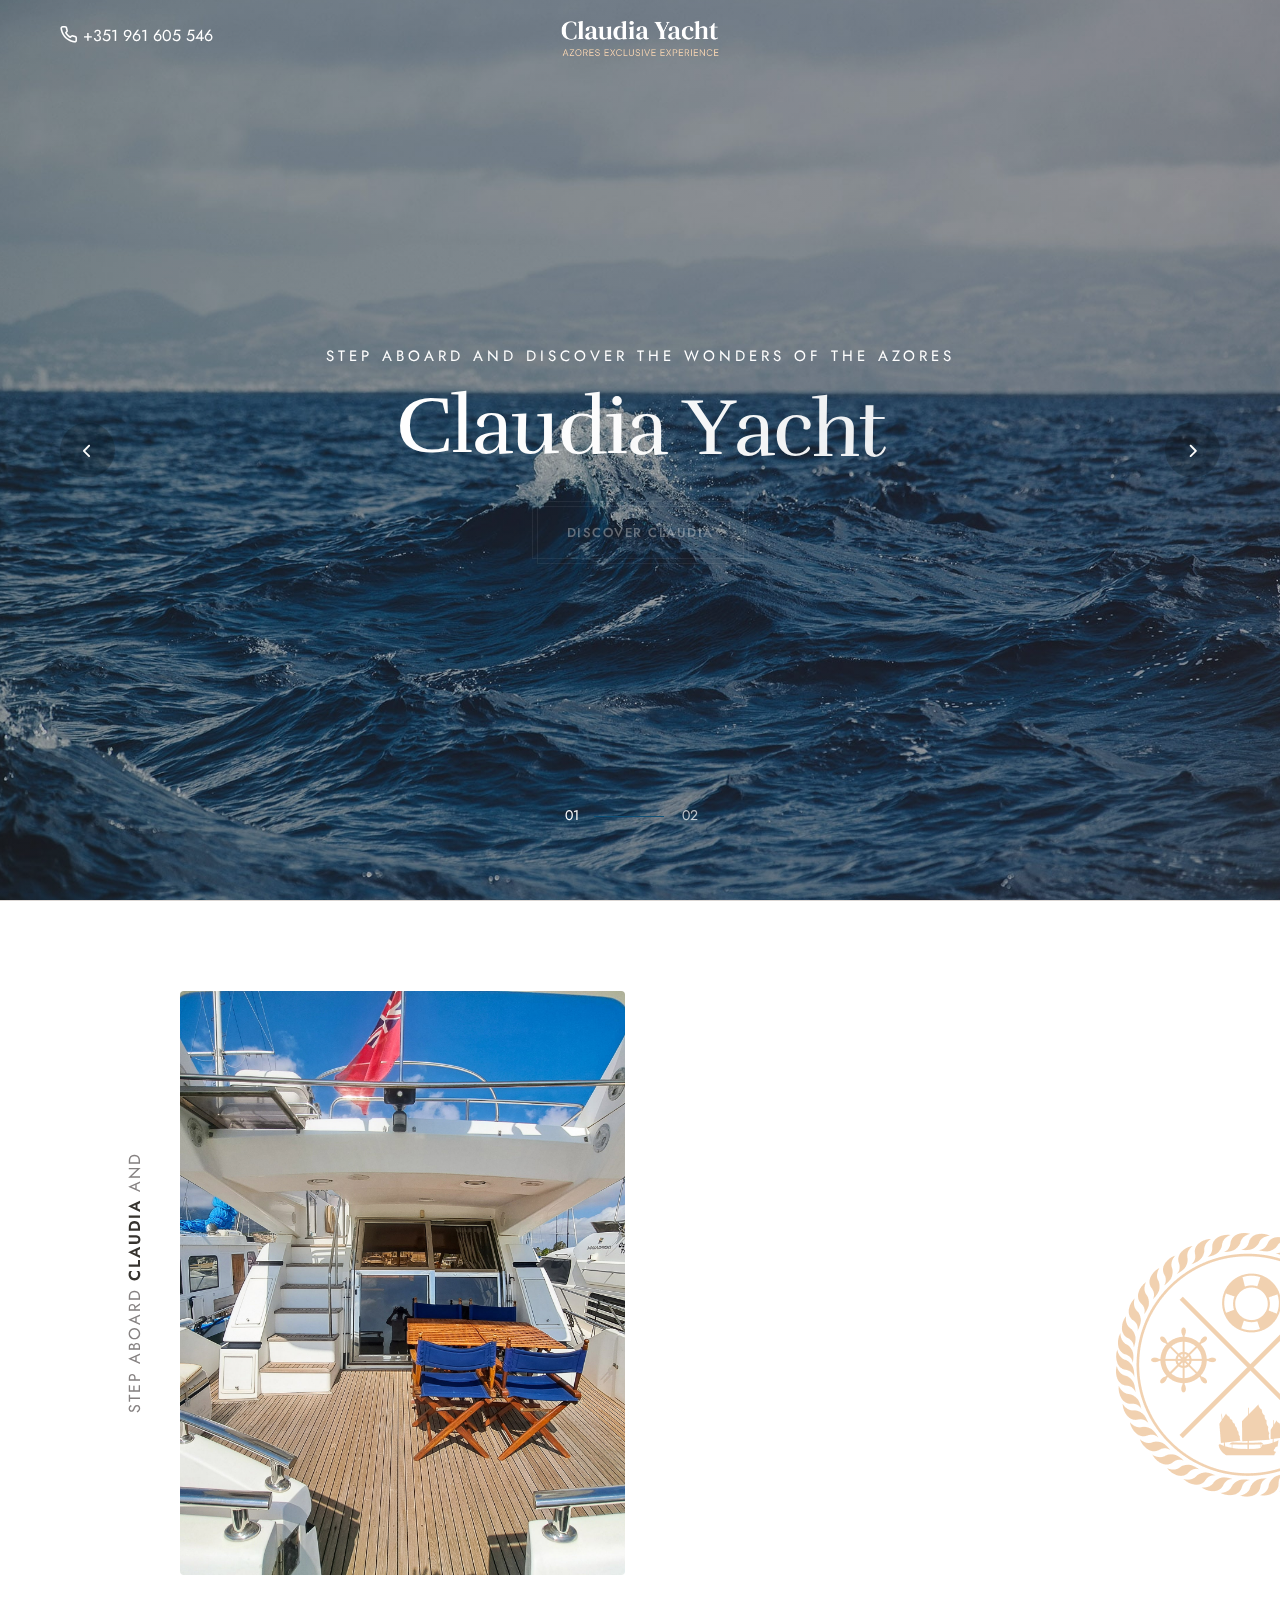
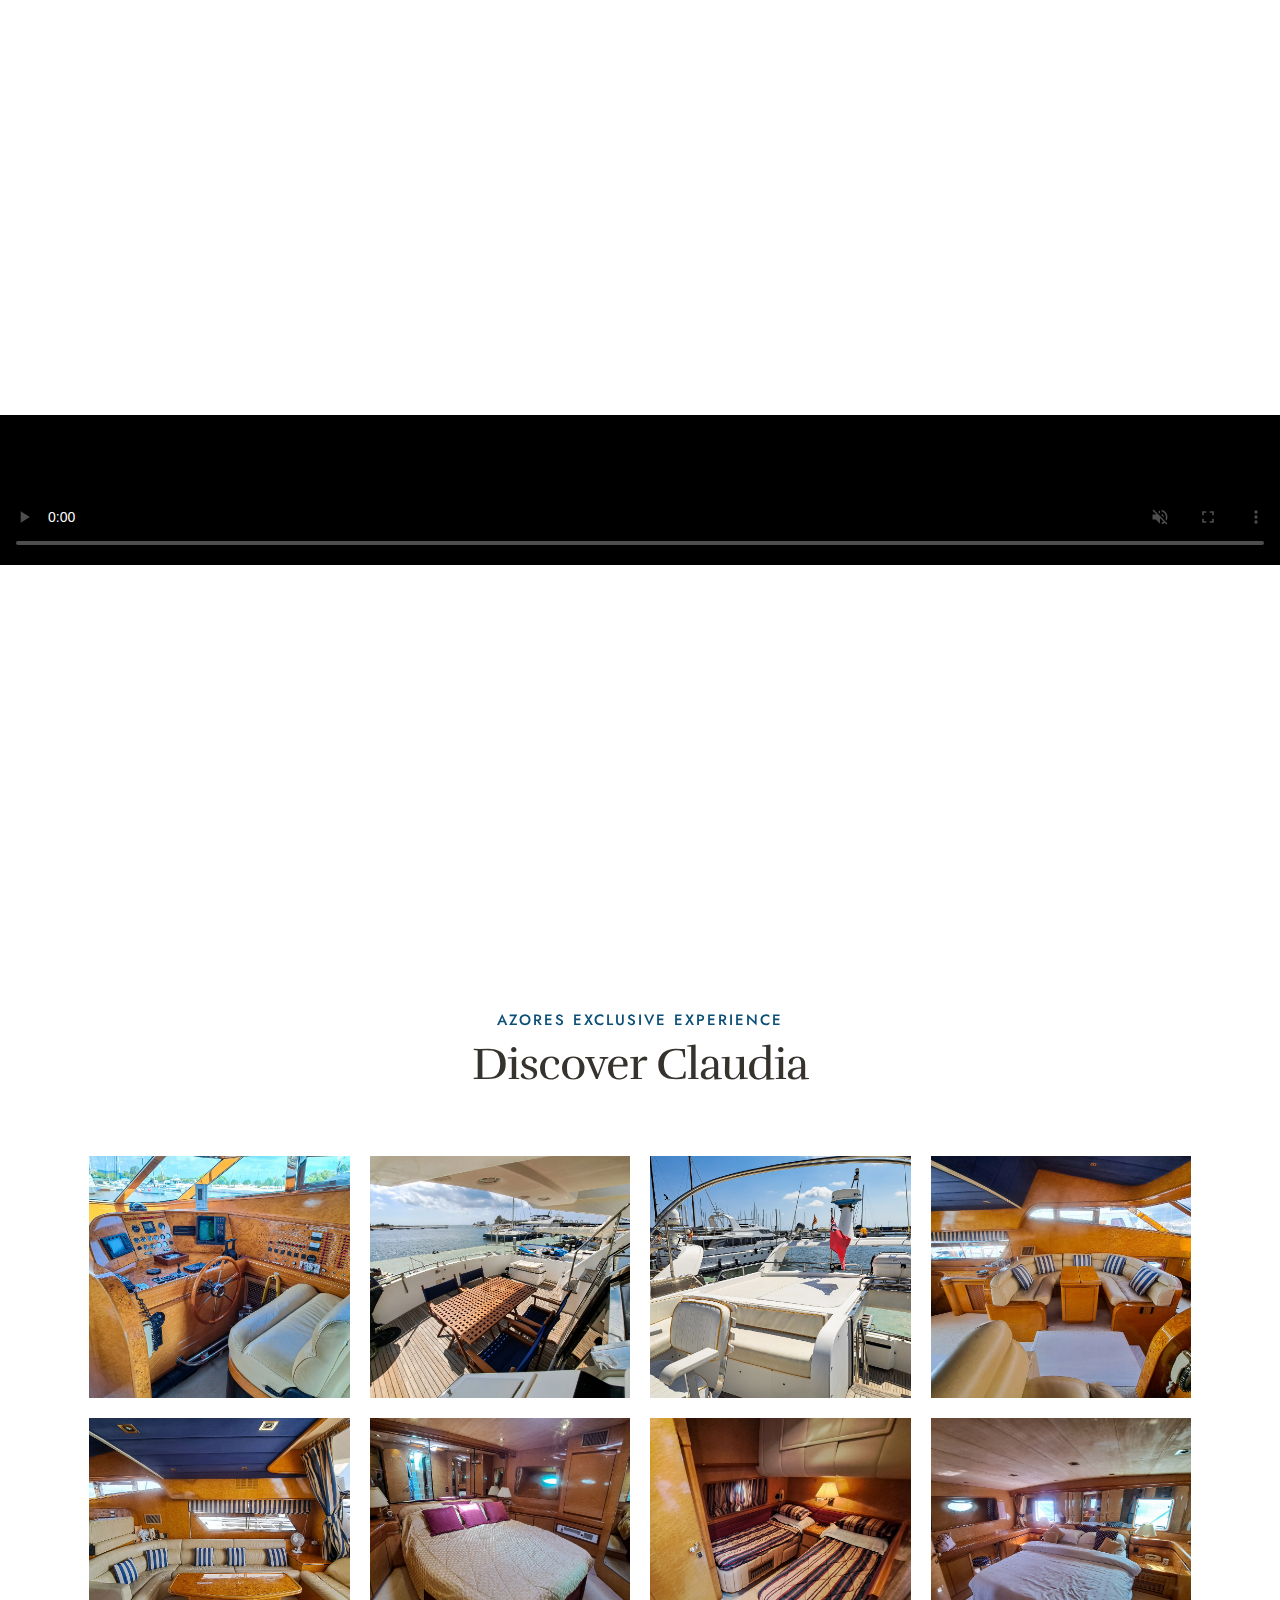
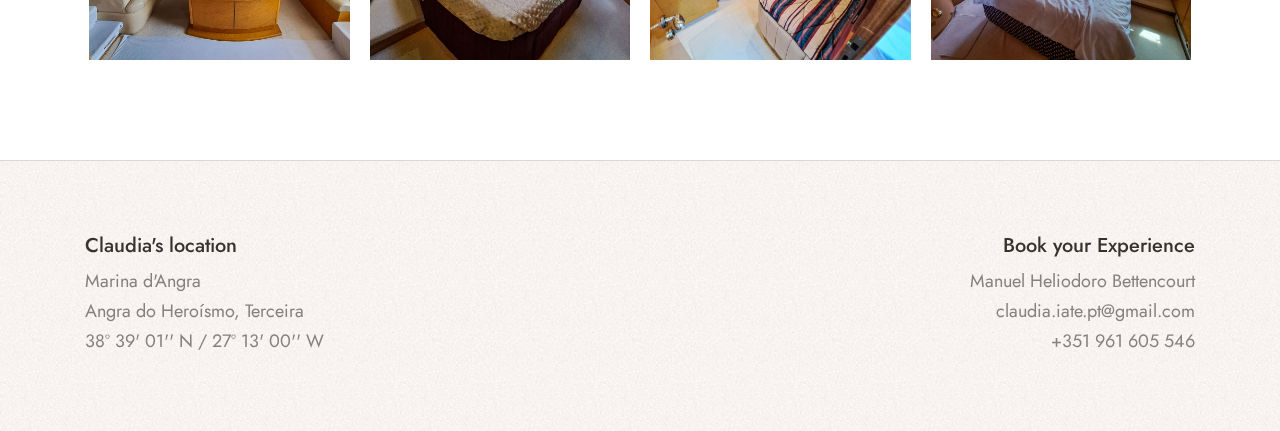
==== commit 971d8a32: "update on contacts" ====
--- a/index.html
+++ b/index.html
@@ -35,8 +35,8 @@
             <div class="container-fluid">
                 <div class="col-auto col-lg-2 menu-logo">
                     <div class="d-none d-lg-block">
-                        <a href="tel:+351927500750" class="widget-text text-white-hover fs-16 lg-fs-15"><i
-                                class="feather icon-feather-phone icon-small me-5px lg-me-2px"></i>+351 927 500 750</a>
+                        <a href="tel:+351961605546" class="widget-text text-white-hover fs-16 lg-fs-15"><i
+                                class="feather icon-feather-phone icon-small me-5px lg-me-2px"></i>+351 961 605 546</a>
                     </div>
                     <a class="navbar-brand">
                         <img src="assets/images/logo_claudia.png" data-at2x="assets/images/logo_claudia.png" alt=""
@@ -207,7 +207,7 @@
                     <h3 class="alt-font ls-minus-1px text-dark-gray">More Than a Yacht:
                         A Story to Remember</h3>
                     <p class="w-80 xl-w-90 md-w-100 mb-10px">
-                        Step aboard Claudia Yacht for a unique journey blending luxury and accessibility. Whether
+                        Step aboard Claudia for a unique journey blending luxury and accessibility. Whether
                         through a private charter or a
                         shared yacht tour, experience the Azores like never before—with more space, comfort, and freedom
                         than traditional boat
@@ -465,12 +465,14 @@
                     <span class="fs-20 fw-500 text-dark-gray d-block mb-5px">Claudia's location</span>
                     <p class="w-100">Marina d'Angra
                         <br>Angra do Heroísmo, Terceira
+                        <br>38º 39' 01'' N / 27º 13' 00'' W
                     </p>
                 </div>
                 <div class="col-lg-3 col-md-4 col-sm-6 last-paragraph-no-margin text-center text-sm-end z-index-1">
                     <span class="fs-20 fw-500 text-dark-gray d-block mb-5px">Book your Experience</span>
-                    <a href="">book@claudiayacht.com</a><br>
-                    <a href="tel:+351927500750">+351 927 500 750</a>
+                    <a>Manuel Heliodoro Bettencourt</a><br>
+                    <a href="mailto:claudia.iate.pt@gmail.com">claudia.iate.pt@gmail.com</a><br>
+                    <a href="tel:+351961605546">+351 961 605 546</a>
                 </div>
             </div>
 
